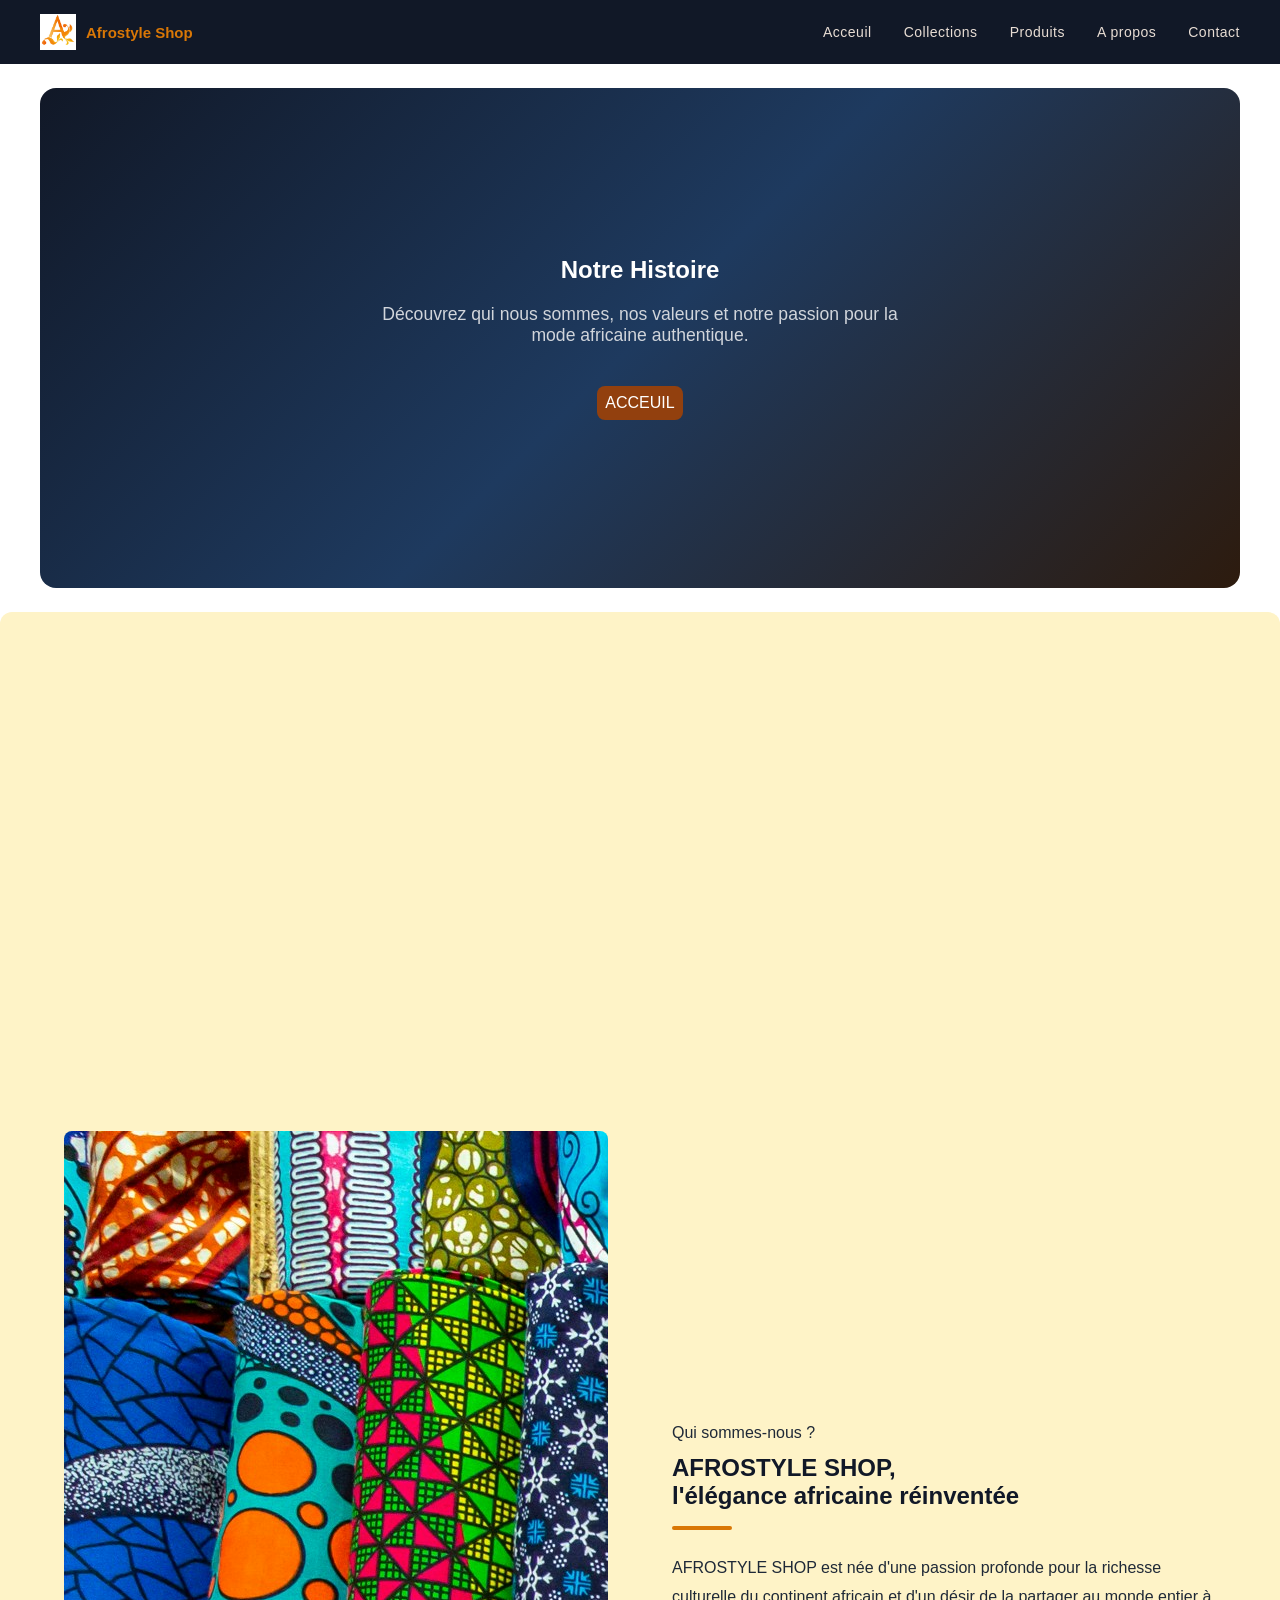
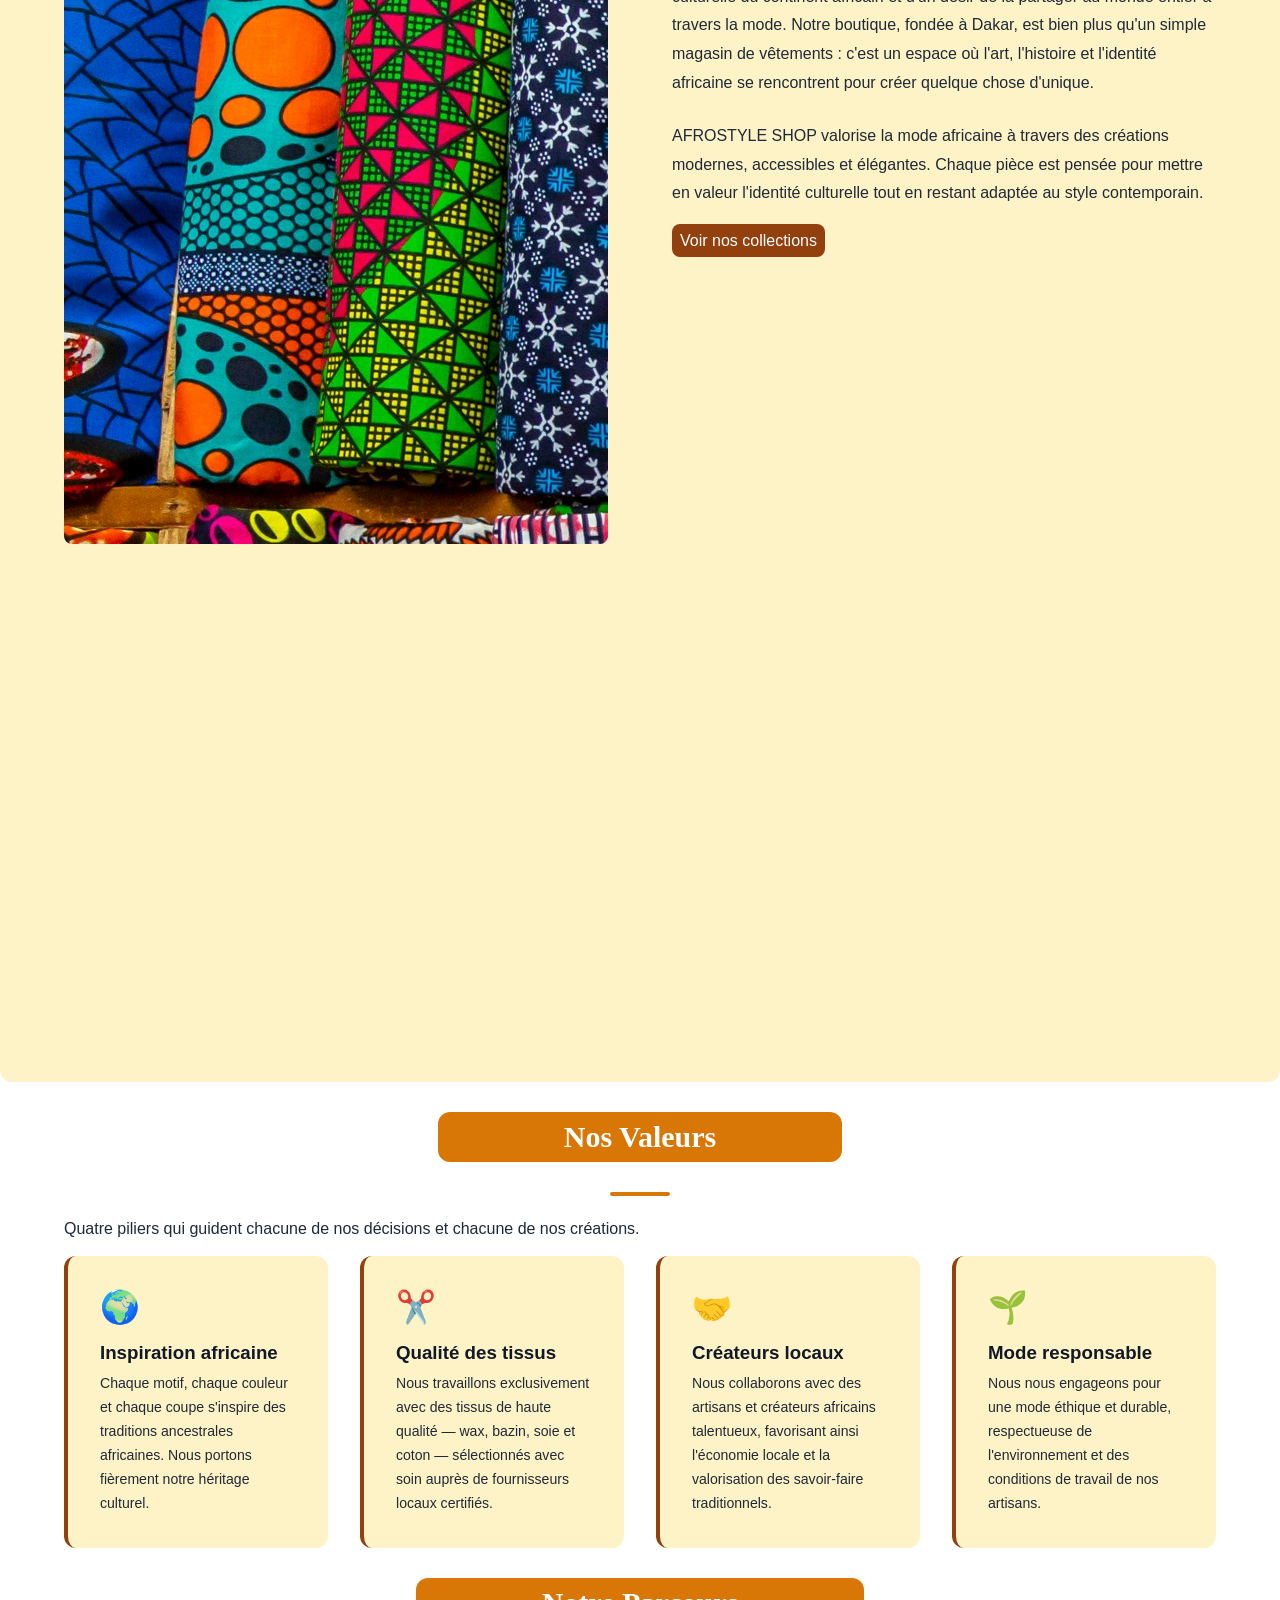
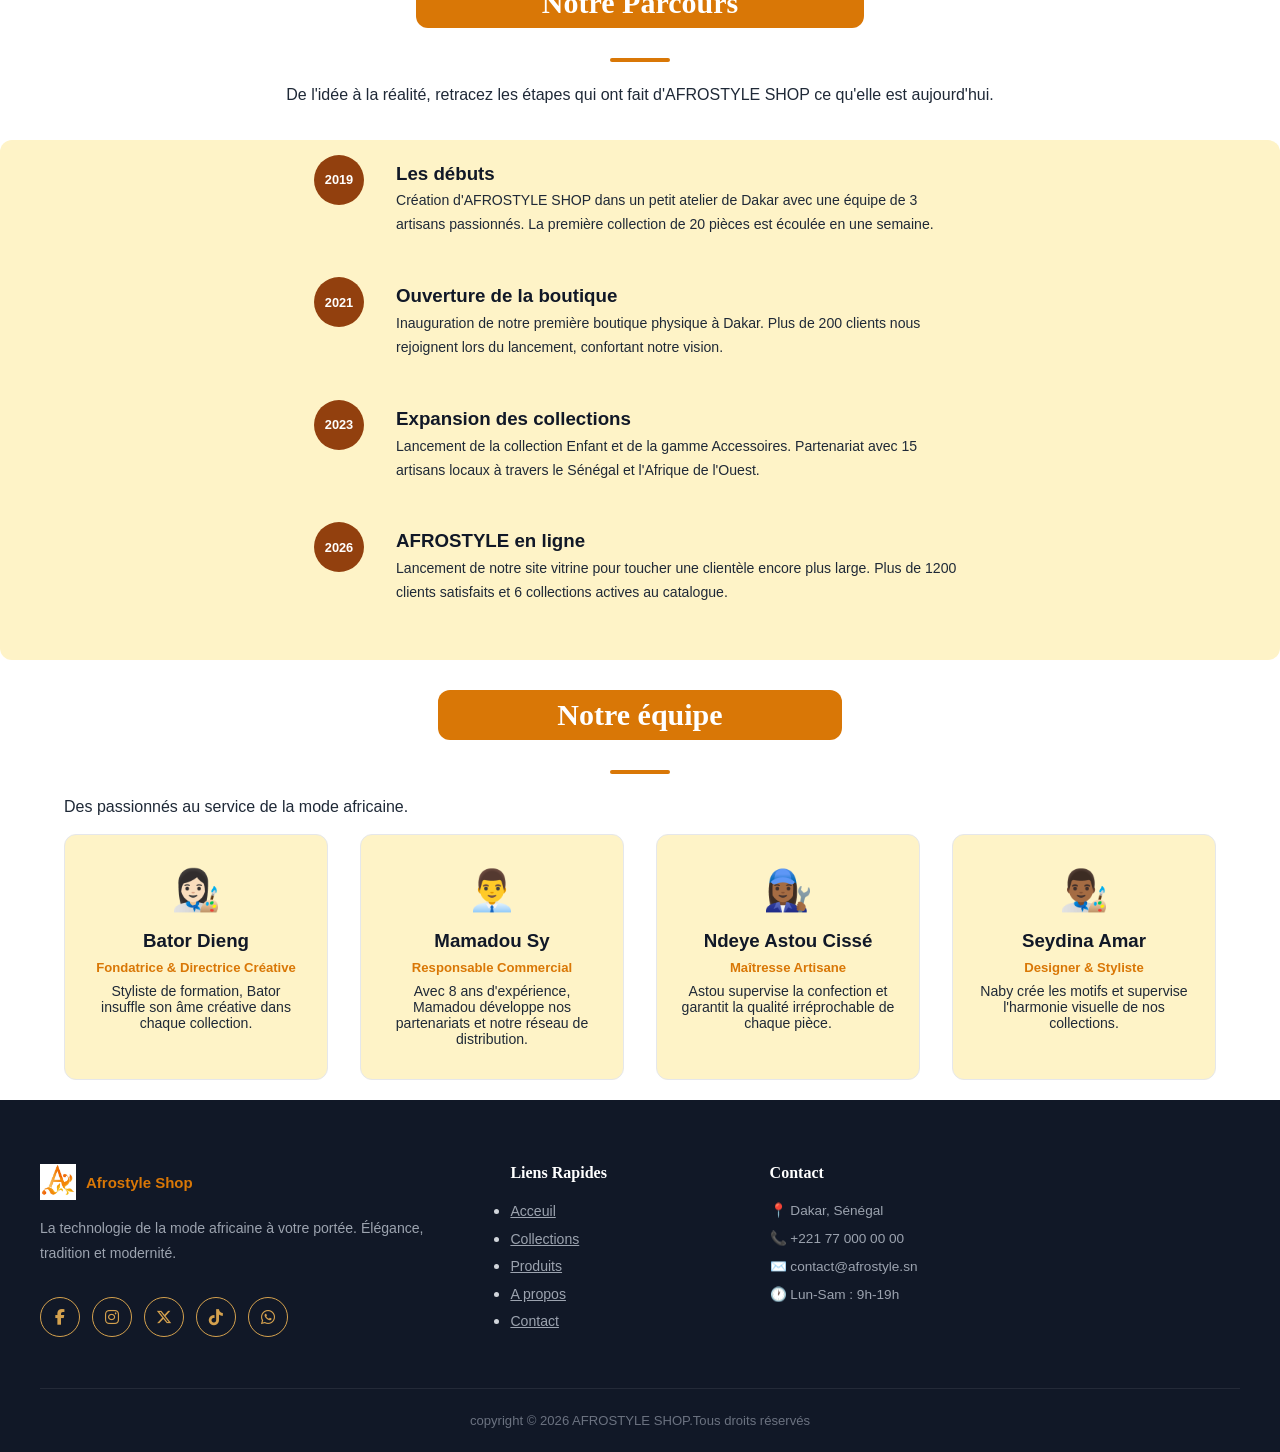
==== about.html @ d8a2c643 "first commit" ====
<!DOCTYPE html>
<html lang="en">

<head>
    <meta charset="UTF-8">
    <meta name="viewport" content="width=device-width, initial-scale=1.0">
    <title>A propos</title>
    <link rel="stylesheet" href="https://cdnjs.cloudflare.com/ajax/libs/font-awesome/6.5.0/css/all.min.css" />
    <link rel="stylesheet" href="style.css">
</head>

<body>
    <!-- navigation  -->
    <nav>
        <div class="nav-logo">
            <div class="logo-box"><img src="images/logo.png" alt=""></div>
            <div class="logo-text">
                <h2>Afrostyle Shop</h2>
            </div>
        </div>

        <ul>
            <li><a href="index.html">Acceuil</a></li>
            <li><a href="#">Collections</a></li>
            <li><a href="produits.html"> Produits</a></li>
            <li><a href="about.html">A propos</a></li>
            <li><a href="contact.html">Contact</a></li>
        </ul>
    </nav>

    <section class="page-hero">
        <h1>Notre Histoire</h1>
        <p>Découvrez qui nous sommes, nos valeurs et notre passion pour la mode africaine authentique.
        </p>
        <div class="hero-btns">
            <a href="index.html" class="btn-primary">ACCEUIL</a>
        </div>

    </section>

    <section class="section about-intro">
    <div class="container">
       
      <div class="about-intro-grid">

        <div class="about-intro-image">
          <div class="image-placeholder" style="aspect-ratio:1; font-size:7rem;"><img src="images/Cote d'IVOIRE.jpg" alt=""></div>
        </div>

        <div class="about-intro-text">
          <span class="badge">Qui sommes-nous ?</span>
          <h2 style="margin-top:0.75rem;">AFROSTYLE SHOP,<br/>l'élégance africaine réinventée</h2>
          <div class="divider" style="margin-left:0;"></div>
          <p>
            AFROSTYLE SHOP est née d'une passion profonde pour la richesse culturelle du continent africain
            et d'un désir de la partager au monde entier à travers la mode. Notre boutique, fondée à Dakar,
            est bien plus qu'un simple magasin de vêtements : c'est un espace où l'art, l'histoire et
            l'identité africaine se rencontrent pour créer quelque chose d'unique.
          </p>
          <p>
            AFROSTYLE SHOP valorise la mode africaine à travers des créations modernes, accessibles
            et élégantes. Chaque pièce est pensée pour mettre en valeur l'identité culturelle tout en
            restant adaptée au style contemporain.
          </p>
          <a href="collections.html" class=" btn-primary">Voir nos collections</a>
        </div>

      </div>
    </div>
  </section>

    <!-- Nos Valeurs -->
    <section class="section">
        <div class="container">
            <h2 class="titre">Nos Valeurs</h2>
            <div class="divider"></div>
            <p class="section-subtitle">Quatre piliers qui guident chacune de nos décisions et chacune de nos créations.
            </p><br>


            <div class="valeurs-grid">

                <div class="valeur-card">
                    <div class="valeur-icon">🌍</div>
                    <h3>Inspiration africaine</h3>
                    <p>
                        Chaque motif, chaque couleur et chaque coupe s'inspire des traditions
                        ancestrales africaines. Nous portons fièrement notre héritage culturel.
                    </p>
                </div>

                <div class="valeur-card">
                    <div class="valeur-icon">✂️</div>
                    <h3>Qualité des tissus</h3>
                    <p>
                        Nous travaillons exclusivement avec des tissus de haute qualité —
                        wax, bazin, soie et coton — sélectionnés avec soin auprès de fournisseurs locaux certifiés.
                    </p>
                </div>

                <div class="valeur-card">
                    <div class="valeur-icon">🤝</div>
                    <h3>Créateurs locaux</h3>
                    <p>
                        Nous collaborons avec des artisans et créateurs africains talentueux,
                        favorisant ainsi l'économie locale et la valorisation des savoir-faire traditionnels.
                    </p>
                </div>



                <div class="valeur-card">
                    <div class="valeur-icon">🌱</div>
                    <h3>Mode responsable</h3>
                    <p>
                        Nous nous engageons pour une mode éthique et durable,
                        respectueuse de l'environnement et des conditions de travail de nos artisans.
                    </p>
                </div>

            </div>
        </div>
        <!-- PARCOURS -->
         <h2 class="titre">Notre Parcours</h2>
                <div class="divider"></div>
                <p style="text-align: center;">De l'idée à la réalité, retracez les étapes qui ont fait d'AFROSTYLE SHOP ce
                    qu'elle est aujourd'hui.</p><br><br>
        <section class="section" style="background:#FEF3C7;border-radius: 12px;;">
            
            <div class="container">
                
                

                <div class="parcours">

                    <div class="parcours-item">
                        <div class="parcours-dot">2019</div>
                        <div class="parcours-content">
                            <h3>Les débuts</h3>
                            <p>
                                Création d'AFROSTYLE SHOP dans un petit atelier de Dakar avec une équipe de 3 artisans
                                passionnés.
                                La première collection de 20 pièces est écoulée en une semaine.
                            </p>
                        </div>
                    </div>

                    <div class="parcours-item">
                        <div class="parcours-dot">2021</div>
                        <div class="parcours-content">
                            <h3>Ouverture de la boutique</h3>
                            <p>
                                Inauguration de notre première boutique physique à Dakar. Plus de 200 clients
                                nous rejoignent lors du lancement, confortant notre vision.
                            </p>
                        </div>
                    </div>

                    <div class="parcours-item">
                        <div class="parcours-dot">2023</div>
                        <div class="parcours-content">
                            <h3>Expansion des collections</h3>
                            <p>
                                Lancement de la collection Enfant et de la gamme Accessoires.
                                Partenariat avec 15 artisans locaux à travers le Sénégal et l'Afrique de l'Ouest.
                            </p>
                        </div>
                    </div>

                    <div class="parcours-item">
                        <div class="parcours-dot">2026</div>
                        <div class="parcours-content">
                            <h3>AFROSTYLE en ligne</h3>
                            <p>
                                Lancement de notre site vitrine pour toucher une clientèle encore plus large.
                                Plus de 1200 clients satisfaits et 6 collections actives au catalogue.
                            </p>
                        </div>
                    </div>

                </div>
            </div>
        </section>
        <!-- notres equipe -->
        <section class="section">
            <div class="container">
                <h2 class="titre">Notre équipe</h2>
                <div class="divider"></div>
                <p class="section-subtitle">Des passionnés au service de la mode africaine.</p> <br>

                <div class="avantages-grid" style="background:transparent;">
                    <div class="avantage-card" style="background: #FEF3C7; border:1px solid #E5E7EB;">
                        <div class="avantage-icon">👩🏻‍🎨</div>
                        <h3 style="color: #111827;">Bator Dieng</h3>
                        <p style="color: #D97706; font-size:0.82rem; font-weight:600; margin-bottom:0.5rem;">Fondatrice
                            & Directrice Créative</p>
                        <p>Styliste de formation, Bator insuffle son âme créative dans chaque collection.</p>
                    </div>
                    <div class="avantage-card" style="background:#FEF3C7; border:1px solid #E5E7EB;">
                        <div class="avantage-icon">👨‍💼</div>
                        <h3 style="color: #111827;">Mamadou Sy</h3>
                        <p style="color: #D97706; font-size:0.82rem; font-weight:600; margin-bottom:0.5rem;">Responsable
                            Commercial</p>
                        <p>Avec 8 ans d'expérience, Mamadou développe nos partenariats et notre réseau de distribution.
                        </p>
                    </div>
                    <div class="avantage-card" style="background:#FEF3C7; border:1px solid #E5E7EB;">
                        <div class="avantage-icon">👩🏾‍🔧</div>
                        <h3 style="color:#111827;">Ndeye Astou Cissé</h3>
                        <p style="color: #D97706; font-size:0.82rem; font-weight:600; margin-bottom:0.5rem;">Maîtresse
                            Artisane</p>
                        <p>Astou supervise la confection et garantit la qualité irréprochable de chaque pièce.</p>
                    </div>
                    <div class="avantage-card" style="background:#FEF3C7; border:1px solid #E5E7EB;">
                        <div class="avantage-icon">👨🏾‍🎨 </div>
                        <h3 style="color:#111827;">Seydina Amar</h3>
                        <p style="color: #D97706; font-size:0.82rem; font-weight:600; margin-bottom:0.5rem;">Designer &
                            Styliste</p>
                        <p>
                            Naby crée les motifs et supervise l'harmonie visuelle de nos collections.</p>
                    </div>
                </div>
            </div>
        </section>


        <!-- Footer -->
        <footer>
            <div class="footer-grid">
                <!-- marque -->
                <div class="footer-brand">
                    <div class="nav-logo">
                        <div class="logo-box"><img src="images/logo.png" alt=""></div>
                        <div class="logo-text">
                            <h2>Afrostyle Shop</h2>
                        </div>
                    </div>
                    <p>La technologie de la mode africaine à votre portée. Élégance, tradition et modernité.</p>
                    <div class="social-medias">
                        <a href="https://facebook.com/tonprofil" target="_blank" class="social-icon">
                            <i class="fab fa-facebook-f"></i>
                        </a>

                        <a href="https://instagram.com/tonprofil" target="_blank" class="social-icon">
                            <i class="fab fa-instagram"></i>
                        </a>
                        <a href="https://twitter.com/tonprofil" target="_blank" class="social-icon">
                            <i class="fab fa-x-twitter"></i>
                        </a>

                        <a href="https://tiktok.com/@tonprofil" target="_blank" class="social-icon">
                            <i class="fab fa-tiktok"></i>
                        </a>

                        <a href="https://wa.me/221XXXXXXXX" target="_blank" class="social-icon">
                            <i class="fab fa-whatsapp"></i>
                        </a>
                    </div>
                </div>
                <!-- liens rapides -->
                <div class="footer-col">
                    <h4>Liens Rapides</h4>
                    <ul>
                        <li><a href="index.html">Acceuil</a></li>
                        <li><a href="collections.html">Collections</a></li>
                        <li><a href="produits.html"> Produits</a></li>
                        <li><a href="#">A propos</a></li>
                        <li><a href="contact.html">Contact</a></li>
                    </ul>
                </div>
                <!-- Contact -->
                <div class="footer-col">
                    <h4>Contact</h4>
                    <div class="footer-contact-item">📍 Dakar, Sénégal</div>
                    <div class="footer-contact-item">📞 +221 77 000 00 00</div>
                    <div class="footer-contact-item">✉️ contact@afrostyle.sn</div>
                    <div class="footer-contact-item">🕐 Lun-Sam : 9h-19h</div>
                </div>

            </div>
            <div class="footer-bottom">
                <p>copyright &copy; 2026 AFROSTYLE SHOP.Tous droits réservés</p>
            </div>
        </footer>
</body>

</html>
---- style.css ----
* {
  margin: 0;
  padding: 0;
  box-sizing: border-box;
}

body {
  font-family: Poppins, Arial, sans-serif;
  background: #ffff;
  color: #1F2937;
}

/* nav */
nav {
  background: #111827;
  display: flex;
  align-items: center;
  justify-content: space-between;
  padding: 14px 40px;
  position: sticky;
  top: 0;
  z-index: 100;
}

.nav-logo {
  display: flex;
  align-items: center;
  gap: 10px;

}

.logo-box {
  width: 36px;
  height: 36px;

  border-radius: 8px;
  display: flex;
  align-items: center;
  justify-content: center;
  color: white;

}

.logo-box img {
  object-fit: cover;
  width: 36px;
  height: 36px;
}

.logo-text h2 {
  font-size: 15px;
  font-weight: 700px;
  color: #D97706;
}



nav ul {
  list-style: none;
  display: flex;
  gap: 32px;
}

nav ul li a {
  color: #e8ddd4;
  text-decoration: none;
  font-size: 14px;
  letter-spacing: 0.5px;
  transition: color 0.2s;
}

nav ul li a:hover {
  color: #D97706;
  text-decoration: underline;
  cursor: pointer;
}

/* hero */


.hero {
  margin: 24px 40px;
  border-radius: 16px;
  overflow: hidden;
  position: relative;
  height: 420px;
  background: linear-gradient(rgba(30, 10, 0, 0.55), rgba(30, 10, 0, 0.55)),
    url(images/Cote\ d\'IVOIRE.jpg) center/cover;
  display: flex;
  flex-direction: column;
  align-items: center;
  justify-content: center;
  text-align: center;
  color: white;
}




.hero-btns {
  display: flex;
  gap: 10px;
  justify-content: center;
  flex-wrap: wrap;
}

.btn-primary {

  background: #92400E;
  border-radius: 8px;
  padding: 8px;
  text-decoration: none;
  color: #FFF;

}

.btn-primary:hover {
  background: #fff;
  color: #92400E;

}

.btn-secondary {
  border-color: #92400E;
  background: #ffff;
  border-radius: 8px;
  padding: 8px;
  text-decoration: none;
  color: #92400E;


}

.btn-secondary:hover {
  background: #92400E;
  color: #ffff
}


.titre {
  font-family: Playfair Display, Georgia, serif;
  font-size: 30px;
  text-align: center;
  margin-bottom: 40px;
  color: #fff;
  border: solid 1px color #D97706;
  background: #D97706;
  width: 35%;
  margin: 0 auto;
  border-radius: 12px;
  margin-bottom: 30px;
  margin-top: 30px;
  padding: 8px 20px;
}

.divider {
  width: 60px;
  height: 4px;
  background: #D97706;
  border-radius: 4px;
  margin: 0.75rem auto 1.5rem;
}

/* presentation */

.presentation {
  padding: 12px 20px;

}

.about-intro {
  background: #FEF3C7;
  border-radius: 12px;
  margin: 0 auto;
  padding: 12px 24px;

}

.about-intro-text h2 {
  color: #111827;
  margin-bottom: 1rem;
}

.about-intro-text p {
  margin-bottom: 1.5rem;
  line-height: 1.8;
}

.about-stats {
  display: flex;
  gap: 20px;
  margin: 20px 0;
  justify-content: center;
}

.about-intro-grid {
  display: grid;
  grid-template-columns: 1fr 1fr;
  gap: 4rem;
  align-items: center;
}

.about-intro-image {
  width: 100%;
  height: 50%;
  border-radius: 8px;
  overflow: hidden;

}

.image-placeholder {
  width: 200%;
  height: 50%;

}

.stat h3 {
  font-size: 2rem;
  color: #92400E;
}

.stat p {
  font-size: 0.85rem;
  color: #6B7280;
  margin-bottom: 20px;
}

/* produits-populaires */
.produit {
  display: grid;
  grid-template-columns: repeat(4, 1fr);
  gap: 16px;
  padding: 24px;
}

.bloc {
  background-color: white;
  border: 1px solid #e0e0e0;
  border-radius: 10px;
  padding: 12px;
  overflow: hidden;
}

.bloc img {
  width: 100%;
  height: 500px;
  object-fit: cover;
  border: radius 6px;


}

.bloc h3 {
  font-size: 15px;
  margin: 10px 0 4px;
  background-color: #FEF3C7;
  padding: 12px 20px;
  border-radius:8px ;
}

.bloc p {
  padding: 0 16px;
  flex-grow: 1;
}

.container {
  max-width: 1200px;
  margin: 0 auto;
  padding: 0 1.5rem;
  margin-bottom: 20px;
}

.avantages {
  background: #111827;
  color: #fff;
}

.avantages .section-subtitle {
  color: #D1D5DB;
}

.avantages-grid {
  display: grid;
  grid-template-columns: repeat(auto-fill, minmax(220px, 1fr));
  gap: 2rem;

}

.avantage-card {
  text-align: center;
  padding: 2rem 1.5rem;
  border-radius: 12px;
  background: rgba(255, 255, 255, 0.05);
  border: 1px solid rgba(255, 255, 255, 0.08);
  transition: 0.3s ease;
}

.avantage-card:hover {
  background: rgba(146, 64, 14, 0.2);
  border-color: #92400E;
}

.avantage-icon {
  font-size: 2.5rem;
  margin-bottom: 1rem;
}

.avantage-card h3 {
  color:#92400E;
  margin-bottom: 0.5rem;
}

.avantage-card p {
  color:  #1F2937;
  font-size: 0.88rem;
}

/* FOOTER */
footer {
  background: #111827;
  color: #D1D5DB;
  padding: 4rem 1.5rem 1.5rem;
}

.footer-grid {
  display: grid;
  grid-template-columns: 2fr 1fr 1fr 1fr;
  gap: 3rem;
  max-width: 1200px;
  margin: 0 auto 3rem;
}

.footer-brand p {
  font-size: 0.88rem;
  line-height: 1.8;
  color: #9CA3AF;
  margin: 1rem 0;
}

.footer-col h4 {
  font-family: 'Playfair Display', serif;
  color: #fff;
  font-size: 1rem;
  margin-bottom: 1.25rem;
}

.footer-col ul li {
  margin-bottom: 0.6rem;
}

.footer-col ul li a {
  color: #9CA3AF;
  font-size: 0.88rem;
  transition: 0.3s ease;
}

.footer-col ul li a:hover {
  color: #D97706;
}

.footer-contact-item {
  display: flex;
  gap: 0.6rem;
  align-items: flex-start;
  margin-bottom: 0.75rem;
  font-size: 0.85rem;
  color: #9CA3AF;
}

.footer-bottom {
  border-top: 1px solid rgba(255, 255, 255, 0.08);
  padding-top: 1.5rem;
  text-align: center;
  font-size: 0.82rem;
  color: #6B7280;
  max-width: 1200px;
  margin: 0 auto;
}

/* SOCIAL MEDIAS */
/* CONTENEUR */
.social-medias {
  display: flex;
  gap: 12px;
  margin-top: 30px;
}

/* CHAQUE ICÔNE */
.social-icon {
  width: 40px;
  height: 40px;
  border-radius: 50%;

  background-color: transparent;
  border: 1px solid #d4a14e;
  color: #d4a14e;
  display: flex;
  align-items: center;
  justify-content: center;
  font-size: 1rem;
  text-decoration: none;
  transition: all 0.3s ease;
}

.social-icon:hover {
  background-color: #d4a14e;
  color: #1c1009;
  transform: translateY(-3px);

}


.social-icon.facebook:hover {
  background-color: #1877F2;
  border-color: #1877F2;
  color: white;
}

.social-icon.instagram:hover {
  background-color: #E1306C;
  border-color: #E1306C;
  color: white;
}

.social-icon.tiktok:hover {
  background-color: #000000;
  border-color: #000000;
  color: white;
}

.social-icon.whatsapp:hover {
  background-color: #25D366;
  border-color: #25D366;
  color: white;
}

/* page collections */

.page-hero {
  margin: 24px 40px;
  border-radius: 16px;
  overflow: hidden;
  position: relative;
  height: 500px;
  background: linear-gradient(135deg, #111827 0%, #1E3A5F 50%, #2D1B0E 100%);
  display: flex;
  flex-direction: column;
  align-items: center;
  justify-content: center;
  text-align: center;
  color: white;
}

.page-hero h1 {
  color: #fff;
  margin-bottom: 1.25rem;
}


.page-hero p {
  color: #D1D5DB;
  font-size: 1.1rem;
  margin-bottom: 2.5rem;
  max-width: 560px;
  margin-left: auto;
  margin-right: auto;
}

.btn-third {
  display: inline-block;
  margin: 16px auto;
  padding: 10px 24px;
  border-color: #065F46;
  background:#065F46;
  border-radius: 8px;
  text-align: center;
  text-decoration: none;
  float: right;
  color: #FFF;
}

.btn-third:hover {
  background: transparent;
  color: #065F46;
}

.price {
  font-size: 1.15rem;
  font-weight: 700;
  color: #D97706;
  font-family: 'Playfair Display', serif;
}

.prix-btn {
  display: flex;
  align-items: center;
  justify-content: space-between;
  margin-top: auto;
}

.valeurs-grid {
  display: grid;
  grid-template-columns: repeat(auto-fill, minmax(240px, 1fr));
  gap: 2rem;
}

.valeur-card {
  background: #FEF3C7;
  border-radius: 12px;
  padding: 2rem;
  border-left: 4px solid #92400E;
  transition: 0.3s ease;
}

.valeur-card:hover {
  border-left-color: #D97706;
  /* transform: translateX(4px); */
}

.valeur-icon {
  font-size: 2rem;
  margin-bottom: 1rem;
}

.valeur-card h3 {
  color: #111827;
  margin-bottom: 0.5rem;
}

.valeur-card p {
  font-size: 0.88rem;
  line-height: 1.7;
}

.parcours {
  max-width: 700px;
  margin: 0 auto;
  position: relative;
  padding: 15px 24px;


}


.parcours-item {
  display: flex;
  gap: 2rem;
  margin-bottom: 2.5rem;
  position: relative;
}

.parcours-dot {
  width: 50px;
  height: 50px;
  border-radius: 50%;
  background: #92400E;
  color: #fff;
  display: flex;
  align-items: center;
  justify-content: center;
  font-weight: 700;
  font-size: 0.8rem;
  flex-shrink: 0;
  position: relative;
  z-index: 1;
}

.parcours-content {
  padding-top: 0.5rem;
}

.parcours-content h3 {
  color: #111827;
  margin-bottom: 0.3rem;
}

.parcours-content p {
  font-size: 0.88rem;
  line-height: 1.7;
}

/* formulaire */
form {
  background: #FEF3C7;
  padding: 10px 24px;
  border-radius: 8px;

}

.form-row {
  display: grid;
  grid-template-columns: 1fr 1fr;
  gap: 10px;
}

.form-card {
  background: #FFFFFF;
  border-radius: 12px;
  padding: 2.5rem;
  box-shadow: 0 4px 24px rgba(0, 0, 0, 0.10);
}

.form-card h3 {
  color: #111827;
  margin-bottom: 1.75rem;
  padding-bottom: 1rem;
  border-bottom: 2px solid #FEF3C7;
}

.form-group {
  margin-bottom: 1.25rem;
}

.form-group label {
  display: block;
  font-size: 0.88rem;
  font-weight: 600;
  color: #111827;
  margin-bottom: 0.4rem;
}


.form-group input,
.form-group select,
.form-group textarea {
  width: 100%;
  padding: 0.75rem 1rem;
  border: 1.5px solid #E5E7EB;
  border-radius: 8px;
  font-family: 'Poppins', sans-serif;
  font-size: 0.9rem;
  color: #1F2937;
  background: #FAFAFA;
  transition: 0.3s ease;
  outline: none;
}

.form-group input:focus,
.form-group select:focus,
.form-group textarea:focus {
  border-color: #92400E;
  background: #fff;
  box-shadow: 0 0 0 3px rgba(146, 64, 14, 0.1);
}

.form-group textarea {
  resize: vertical;
  min-height: 110px;
}
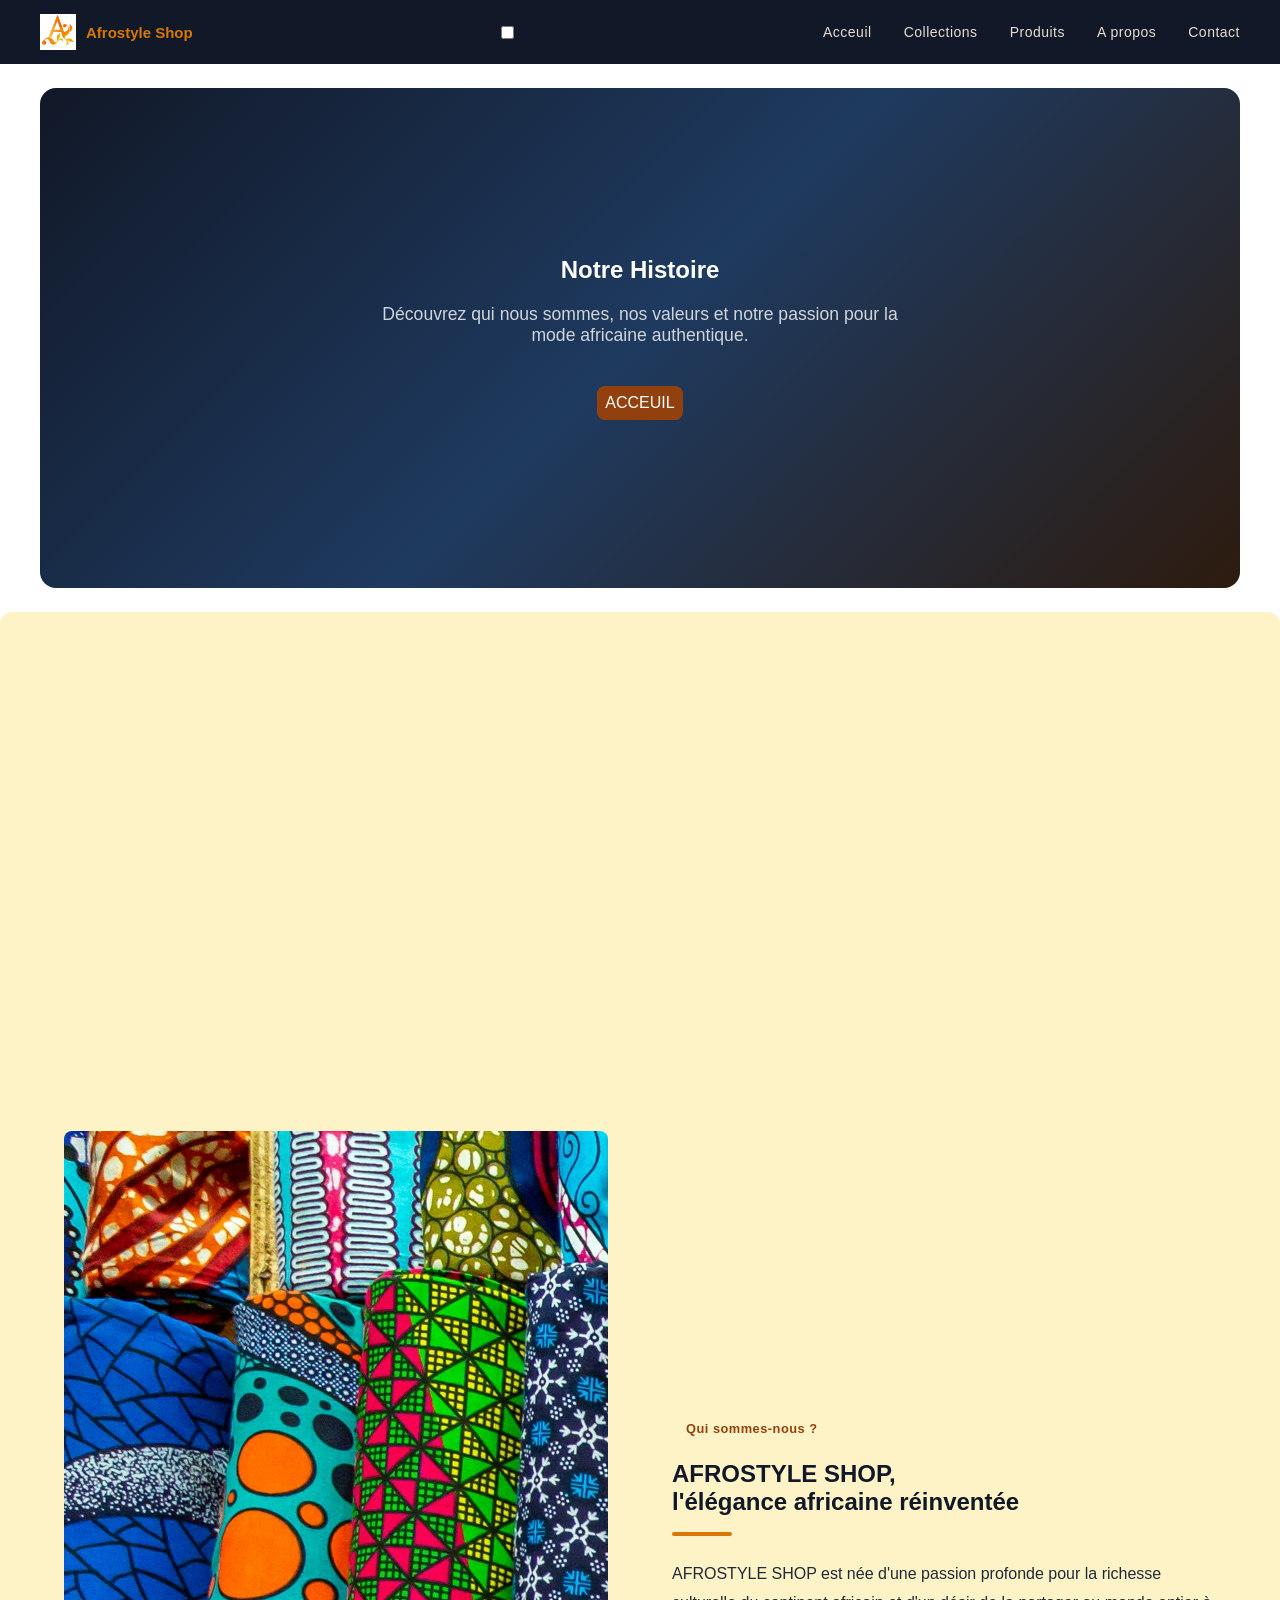
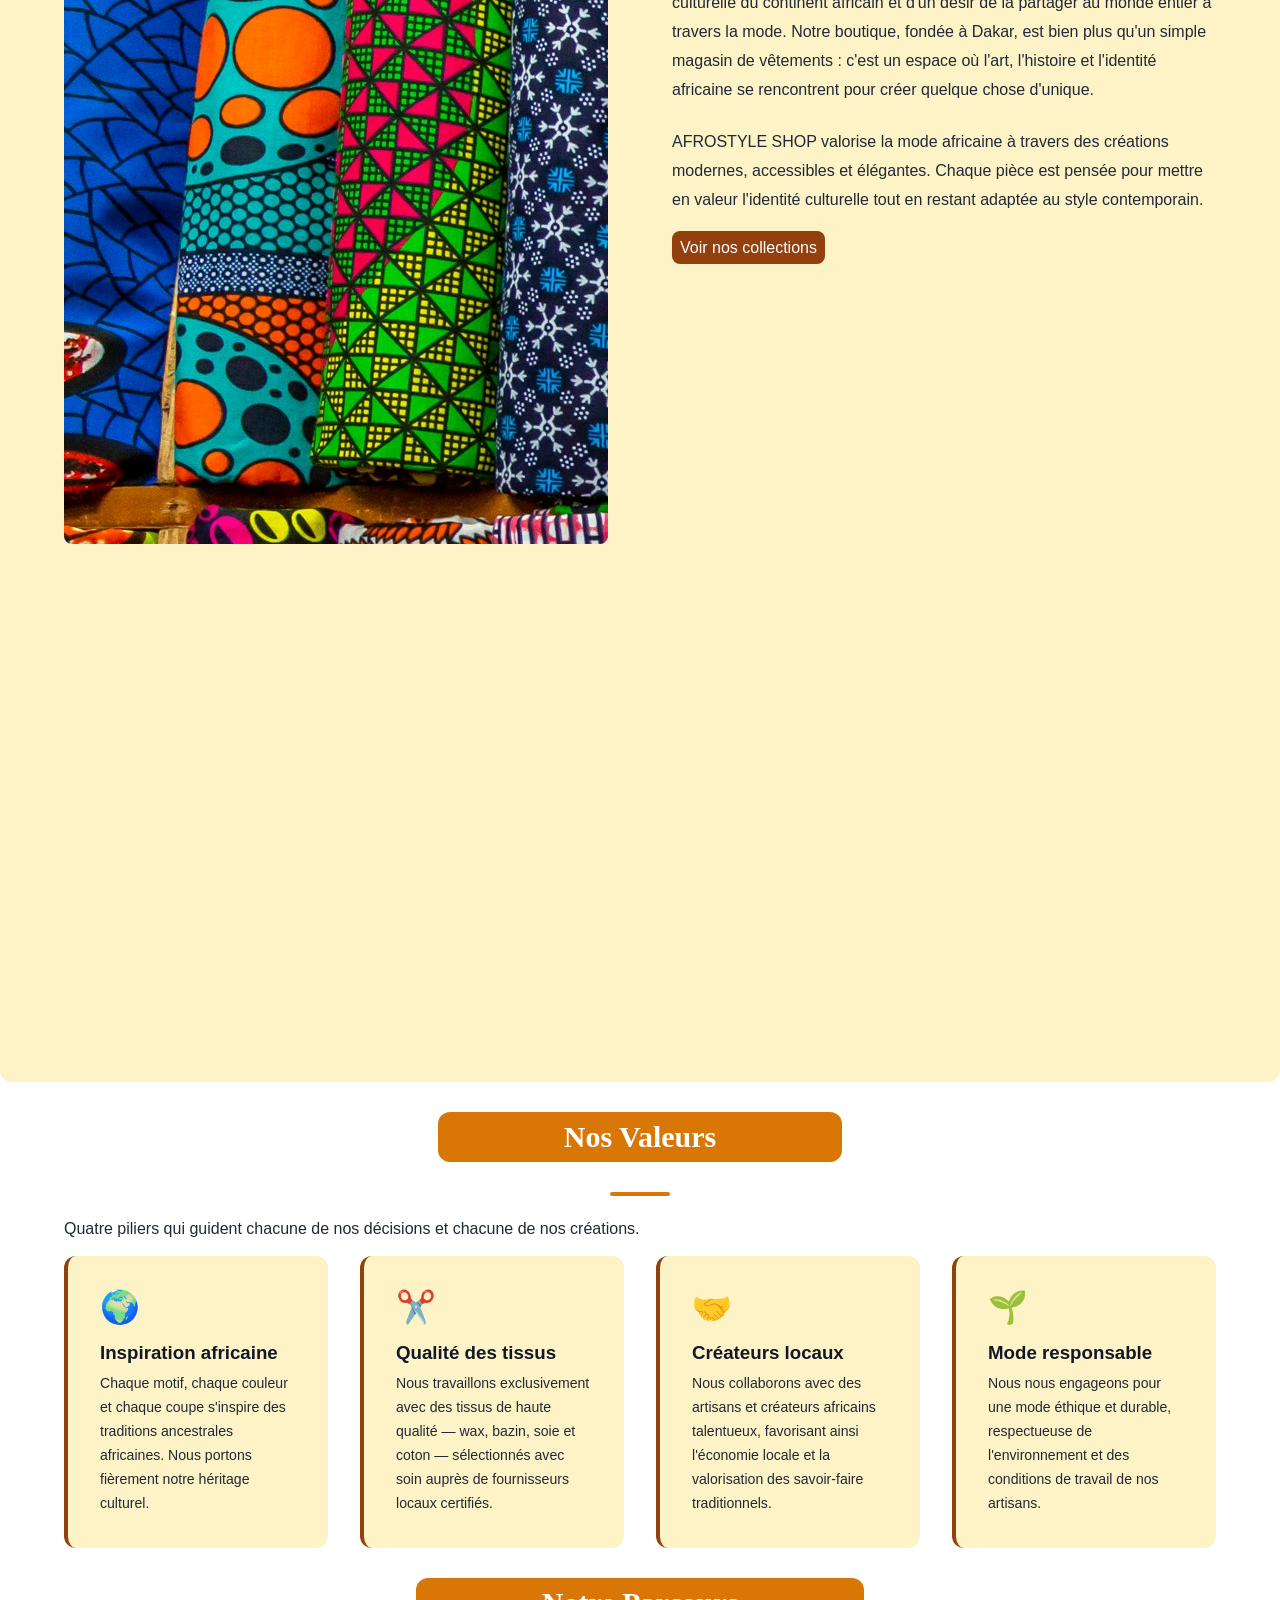
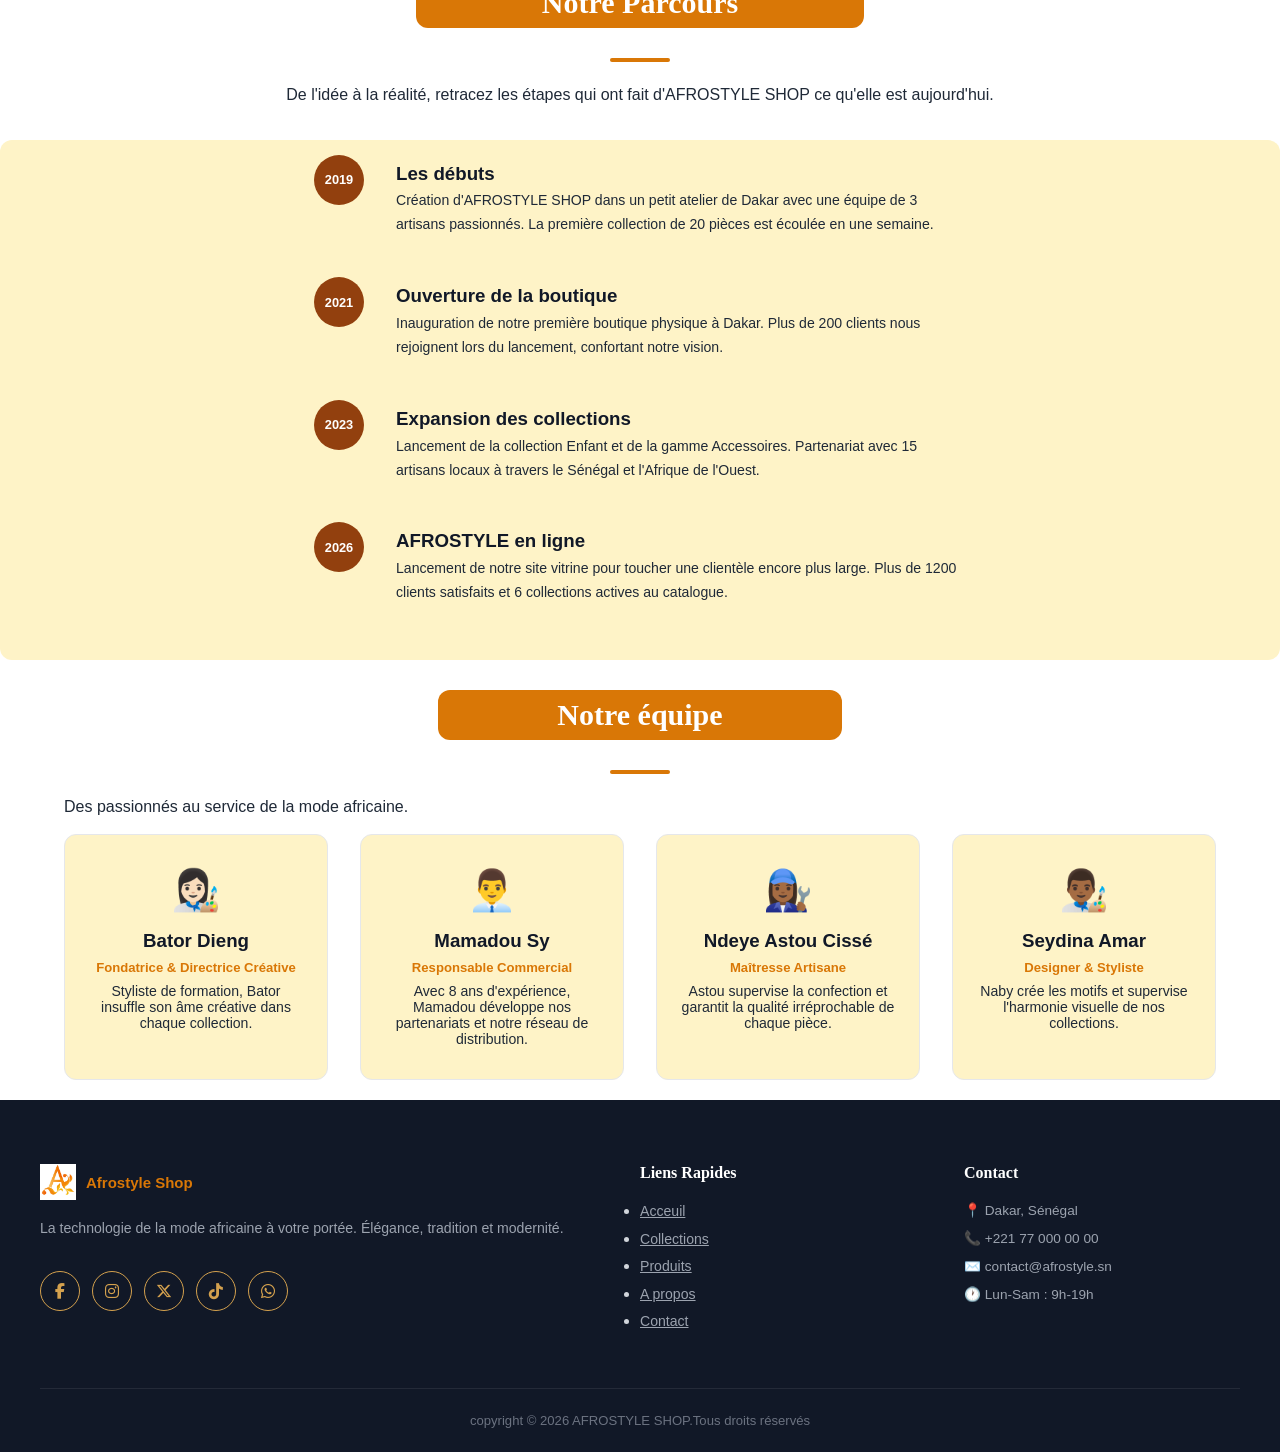
==== commit 122df19c: "j'ai fait des modifications et j'ai appliqué la responsive" ====
--- a/about.html
+++ b/about.html
@@ -18,6 +18,12 @@
                 <h2>Afrostyle Shop</h2>
             </div>
         </div>
+        <input type="checkbox" id="hamburger-toggle">
+    <label for="hamburger-toggle" class="hamburger">
+        <span></span>
+        <span></span>
+        <span></span>
+    </label>
 
         <ul>
             <li><a href="index.html">Acceuil</a></li>
@@ -39,35 +45,36 @@
     </section>
 
     <section class="section about-intro">
-    <div class="container">
-       
-      <div class="about-intro-grid">
-
-        <div class="about-intro-image">
-          <div class="image-placeholder" style="aspect-ratio:1; font-size:7rem;"><img src="images/Cote d'IVOIRE.jpg" alt=""></div>
-        </div>
-
-        <div class="about-intro-text">
-          <span class="badge">Qui sommes-nous ?</span>
-          <h2 style="margin-top:0.75rem;">AFROSTYLE SHOP,<br/>l'élégance africaine réinventée</h2>
-          <div class="divider" style="margin-left:0;"></div>
-          <p>
-            AFROSTYLE SHOP est née d'une passion profonde pour la richesse culturelle du continent africain
-            et d'un désir de la partager au monde entier à travers la mode. Notre boutique, fondée à Dakar,
-            est bien plus qu'un simple magasin de vêtements : c'est un espace où l'art, l'histoire et
-            l'identité africaine se rencontrent pour créer quelque chose d'unique.
-          </p>
-          <p>
-            AFROSTYLE SHOP valorise la mode africaine à travers des créations modernes, accessibles
-            et élégantes. Chaque pièce est pensée pour mettre en valeur l'identité culturelle tout en
-            restant adaptée au style contemporain.
-          </p>
-          <a href="collections.html" class=" btn-primary">Voir nos collections</a>
-        </div>
-
-      </div>
-    </div>
-  </section>
+        <div class="container">
+
+            <div class="about-intro-grid">
+
+                <div class="about-intro-image">
+                    <div class="image-placeholder" style="aspect-ratio:1; font-size:7rem;"><img
+                            src="images/Cote d'IVOIRE.jpg" alt=""></div>
+                </div>
+
+                <div class="about-intro-text">
+                    <span class="badge">Qui sommes-nous ?</span>
+                    <h2 style="margin-top:0.75rem;">AFROSTYLE SHOP,<br />l'élégance africaine réinventée</h2>
+                    <div class="divider" style="margin-left:0;"></div>
+                    <p>
+                        AFROSTYLE SHOP est née d'une passion profonde pour la richesse culturelle du continent africain
+                        et d'un désir de la partager au monde entier à travers la mode. Notre boutique, fondée à Dakar,
+                        est bien plus qu'un simple magasin de vêtements : c'est un espace où l'art, l'histoire et
+                        l'identité africaine se rencontrent pour créer quelque chose d'unique.
+                    </p>
+                    <p>
+                        AFROSTYLE SHOP valorise la mode africaine à travers des créations modernes, accessibles
+                        et élégantes. Chaque pièce est pensée pour mettre en valeur l'identité culturelle tout en
+                        restant adaptée au style contemporain.
+                    </p>
+                    <a href="collections.html" class=" btn-primary">Voir nos collections</a>
+                </div>
+
+            </div>
+        </div>
+    </section>
 
     <!-- Nos Valeurs -->
     <section class="section">
@@ -121,15 +128,15 @@
             </div>
         </div>
         <!-- PARCOURS -->
-         <h2 class="titre">Notre Parcours</h2>
-                <div class="divider"></div>
-                <p style="text-align: center;">De l'idée à la réalité, retracez les étapes qui ont fait d'AFROSTYLE SHOP ce
-                    qu'elle est aujourd'hui.</p><br><br>
+        <h2 class="titre">Notre Parcours</h2>
+        <div class="divider"></div>
+        <p style="text-align: center;">De l'idée à la réalité, retracez les étapes qui ont fait d'AFROSTYLE SHOP ce
+            qu'elle est aujourd'hui.</p><br><br>
         <section class="section" style="background:#FEF3C7;border-radius: 12px;;">
-            
+
             <div class="container">
-                
-                
+
+
 
                 <div class="parcours">
 
@@ -222,66 +229,68 @@
                 </div>
             </div>
         </section>
-
-
-        <!-- Footer -->
-        <footer>
-            <div class="footer-grid">
-                <!-- marque -->
-                <div class="footer-brand">
-                    <div class="nav-logo">
-                        <div class="logo-box"><img src="images/logo.png" alt=""></div>
-                        <div class="logo-text">
-                            <h2>Afrostyle Shop</h2>
-                        </div>
-                    </div>
-                    <p>La technologie de la mode africaine à votre portée. Élégance, tradition et modernité.</p>
-                    <div class="social-medias">
-                        <a href="https://facebook.com/tonprofil" target="_blank" class="social-icon">
-                            <i class="fab fa-facebook-f"></i>
-                        </a>
-
-                        <a href="https://instagram.com/tonprofil" target="_blank" class="social-icon">
-                            <i class="fab fa-instagram"></i>
-                        </a>
-                        <a href="https://twitter.com/tonprofil" target="_blank" class="social-icon">
-                            <i class="fab fa-x-twitter"></i>
-                        </a>
-
-                        <a href="https://tiktok.com/@tonprofil" target="_blank" class="social-icon">
-                            <i class="fab fa-tiktok"></i>
-                        </a>
-
-                        <a href="https://wa.me/221XXXXXXXX" target="_blank" class="social-icon">
-                            <i class="fab fa-whatsapp"></i>
-                        </a>
-                    </div>
-                </div>
-                <!-- liens rapides -->
-                <div class="footer-col">
-                    <h4>Liens Rapides</h4>
-                    <ul>
-                        <li><a href="index.html">Acceuil</a></li>
-                        <li><a href="collections.html">Collections</a></li>
-                        <li><a href="produits.html"> Produits</a></li>
-                        <li><a href="#">A propos</a></li>
-                        <li><a href="contact.html">Contact</a></li>
-                    </ul>
-                </div>
-                <!-- Contact -->
-                <div class="footer-col">
-                    <h4>Contact</h4>
-                    <div class="footer-contact-item">📍 Dakar, Sénégal</div>
-                    <div class="footer-contact-item">📞 +221 77 000 00 00</div>
-                    <div class="footer-contact-item">✉️ contact@afrostyle.sn</div>
-                    <div class="footer-contact-item">🕐 Lun-Sam : 9h-19h</div>
-                </div>
-
-            </div>
-            <div class="footer-bottom">
-                <p>copyright &copy; 2026 AFROSTYLE SHOP.Tous droits réservés</p>
-            </div>
-        </footer>
+    </section>
+
+
+
+    <!-- Footer -->
+    <footer>
+        <div class="footer-grid">
+            <!-- marque -->
+            <div class="footer-brand">
+                <div class="nav-logo">
+                    <div class="logo-box"><img src="images/logo.png" alt=""></div>
+                    <div class="logo-text">
+                        <h2>Afrostyle Shop</h2>
+                    </div>
+                </div>
+                <p>La technologie de la mode africaine à votre portée. Élégance, tradition et modernité.</p>
+                <div class="social-medias">
+                    <a href="https://facebook.com/tonprofil" target="_blank" class="social-icon">
+                        <i class="fab fa-facebook-f"></i>
+                    </a>
+
+                    <a href="https://instagram.com/tonprofil" target="_blank" class="social-icon">
+                        <i class="fab fa-instagram"></i>
+                    </a>
+                    <a href="https://twitter.com/tonprofil" target="_blank" class="social-icon">
+                        <i class="fab fa-x-twitter"></i>
+                    </a>
+
+                    <a href="https://tiktok.com/@tonprofil" target="_blank" class="social-icon">
+                        <i class="fab fa-tiktok"></i>
+                    </a>
+
+                    <a href="https://wa.me/221XXXXXXXX" target="_blank" class="social-icon">
+                        <i class="fab fa-whatsapp"></i>
+                    </a>
+                </div>
+            </div>
+            <!-- liens rapides -->
+            <div class="footer-col">
+                <h4>Liens Rapides</h4>
+                <ul>
+                    <li><a href="index.html">Acceuil</a></li>
+                    <li><a href="collections.html">Collections</a></li>
+                    <li><a href="produits.html"> Produits</a></li>
+                    <li><a href="#">A propos</a></li>
+                    <li><a href="contact.html">Contact</a></li>
+                </ul>
+            </div>
+            <!-- Contact -->
+            <div class="footer-col">
+                <h4>Contact</h4>
+                <div class="footer-contact-item">📍 Dakar, Sénégal</div>
+                <div class="footer-contact-item">📞 +221 77 000 00 00</div>
+                <div class="footer-contact-item">✉️ contact@afrostyle.sn</div>
+                <div class="footer-contact-item">🕐 Lun-Sam : 9h-19h</div>
+            </div>
+
+        </div>
+        <div class="footer-bottom">
+            <p>copyright &copy; 2026 AFROSTYLE SHOP.Tous droits réservés</p>
+        </div>
+    </footer>
 </body>
 
 </html>
--- a/style.css
+++ b/style.css
@@ -8,6 +8,7 @@
   font-family: Poppins, Arial, sans-serif;
   background: #ffff;
   color: #1F2937;
+  overflow-x: hidden;
 }
 
 /* nav */
@@ -73,6 +74,25 @@
   color: #D97706;
   text-decoration: underline;
   cursor: pointer;
+}
+
+.hamburger {
+  display: none;
+  flex-direction: column;
+  gap: 5px;
+  background: transparent;
+  border: none;
+  cursor: pointer;
+  padding: 4px;
+}
+
+.hamburger span {
+  display: block;
+  width: 25px;
+  height: 3px;
+  background: #D97706;
+  border-radius: 3px;
+  transition: all 0.3s ease;
 }
 
 /* hero */
@@ -138,7 +158,7 @@
 
 
 .titre {
-  font-family: Playfair Display, Georgia, serif;
+  font-family: 'Playfair Display', Georgia, serif;
   font-size: 30px;
   text-align: center;
   margin-bottom: 40px;
@@ -146,10 +166,9 @@
   border: solid 1px color #D97706;
   background: #D97706;
   width: 35%;
-  margin: 0 auto;
+  margin: 30px auto;
   border-radius: 12px;
-  margin-bottom: 30px;
-  margin-top: 30px;
+
   padding: 8px 20px;
 }
 
@@ -226,6 +245,7 @@
 }
 
 /* produits-populaires */
+
 .produit {
   display: grid;
   grid-template-columns: repeat(4, 1fr);
@@ -243,9 +263,9 @@
 
 .bloc img {
   width: 100%;
-  height: 500px;
+  height: 220px;
   object-fit: cover;
-  border: radius 6px;
+  border-radius: 6px;
 
 
 }
@@ -255,12 +275,26 @@
   margin: 10px 0 4px;
   background-color: #FEF3C7;
   padding: 12px 20px;
-  border-radius:8px ;
+  border-radius: 8px;
 }
 
 .bloc p {
   padding: 0 16px;
   flex-grow: 1;
+  padding: 8px 4px;
+  color: #555;
+}
+
+.categorie {
+  display: inline-block;
+  background: #FEF3C7;
+  color: #92400E;
+  font-size: 0.75rem;
+  font-weight: 600;
+  padding: 3px 10px;
+  border-radius: 20px;
+  margin: 8px 0 4px;
+  border: 1px solid #D97706;
 }
 
 .container {
@@ -306,12 +340,12 @@
 }
 
 .avantage-card h3 {
-  color:#92400E;
+  color: #92400E;
   margin-bottom: 0.5rem;
 }
 
 .avantage-card p {
-  color:  #1F2937;
+  color: #1F2937;
   font-size: 0.88rem;
 }
 
@@ -324,7 +358,7 @@
 
 .footer-grid {
   display: grid;
-  grid-template-columns: 2fr 1fr 1fr 1fr;
+  grid-template-columns: 2fr 1fr 1fr;
   gap: 3rem;
   max-width: 1200px;
   margin: 0 auto 3rem;
@@ -467,15 +501,15 @@
 }
 
 .btn-third {
-  display: inline-block;
-  margin: 16px auto;
+  width: fit-content;
+  display: block;
+  margin: 12px auto 0;
   padding: 10px 24px;
   border-color: #065F46;
-  background:#065F46;
+  background: #065F46;
   border-radius: 8px;
   text-align: center;
   text-decoration: none;
-  float: right;
   color: #FFF;
 }
 
@@ -496,6 +530,18 @@
   align-items: center;
   justify-content: space-between;
   margin-top: auto;
+}
+
+.badge {
+  display: inline-block;
+  background: #FEF3C7;
+  color: #92400E;
+  font-size: 0.8rem;
+  font-weight: 600;
+  padding: 4px 14px;
+  border-radius: 20px;
+  letter-spacing: 0.5px;
+  margin-bottom: 8px;
 }
 
 .valeurs-grid {
@@ -514,7 +560,7 @@
 
 .valeur-card:hover {
   border-left-color: #D97706;
-  /* transform: translateX(4px); */
+
 }
 
 .valeur-icon {
@@ -594,7 +640,8 @@
 }
 
 .form-card {
-  background: #FFFFFF;
+  max-width: 900px;
+  margin: 40px auto;
   border-radius: 12px;
   padding: 2.5rem;
   box-shadow: 0 4px 24px rgba(0, 0, 0, 0.10);
@@ -646,4 +693,284 @@
 .form-group textarea {
   resize: vertical;
   min-height: 110px;
+}
+
+.form-card button[type="submit"] {
+  width: auto;
+  min-width: 200px;
+  cursor: pointer;
+  border: none;
+  font-family: 'Poppins', sans-serif;
+}
+
+/* RESPONSIVE */
+
+/* TABLETTE */
+@media(max-width:1024px) {
+  nav {
+    padding: 14px 20px;
+  }
+
+  nav ul {
+    gap: 16px;
+  }
+
+  .produit {
+    grid-template-columns: repeat(2, 1fr);
+  }
+
+  .bloc img {
+    height: 400px;
+    width: 100%;
+    object-fit: cover;
+  }
+
+  .valeurs-grid {
+    grid-template-columns: repeat(2, 1fr);
+  }
+
+  .footer-grid {
+    grid-template-columns: 1fr 1fr 1fr;
+    gap: 1.5rem;
+  }
+
+  .titre {
+    width: 50%;
+  }
+
+  .hero {
+    margin: 16px 20px;
+    height: 360px;
+  }
+
+  .form-card {
+    margin: 30px 24px;
+    padding: 2rem;
+  }
+
+  .form-row {
+    grid-template-columns: 1fr 1fr;
+
+    gap: 12px;
+  }
+
+  .form-card button[type="submit"] {
+    width: 40%;
+  }
+}
+
+/* PORTABLE */
+@media(max-width:800px) {
+ #hamburger-toggle {
+    display: none;
+  }
+ .hamburger {
+    display: none;
+  }
+nav ul {
+    display: none;
+    flex-direction: column;
+    position: absolute;
+    top: 55px;
+    right: 0;
+    left: auto;
+    width: 200px;
+    height: auto;
+
+    padding: 12px 16px;
+    z-index: 9999;
+    box-sizing: border-box;
+    border-radius: 0 0 0 8px;
+    box-shadow: -4px 4px 16px rgba(0, 0, 0, 0.3);
+  }
+
+  nav ul li a {
+    color: #e8ddd4;
+    display: block;
+    padding: 12px 0;
+    font-size: 1rem;
+    border: solid 1px #92400E;
+    background: #92400E;
+    text-align: center;
+    border-radius: 12px;
+
+  }
+
+
+  .hamburger {
+    display: flex;
+    flex-direction: column;
+    gap: 5px;
+    cursor: pointer;
+  }
+
+  .hamburger span {
+    display: block;
+    width: 25px;
+    height: 3px;
+    background: #D97706;
+    border-radius: 3px;
+    transition: all 0.3s ease;
+  }
+
+
+  #hamburger-toggle:checked~ul {
+    display: flex;
+  }
+
+  .hero {
+    margin: 12px;
+    height: auto;
+    padding: 40px 16px;
+    border-radius: 12px;
+  }
+
+  .hero h1 {
+    font-size: 1.6rem;
+  }
+
+  .hero-btns {
+    flex-direction: column;
+    align-items: center;
+  }
+
+  .titre {
+    width: 80%;
+    font-size: 22px;
+  }
+
+  .about-intro-grid {
+    grid-template-columns: 1fr;
+    grid-template-rows: auto auto;
+    gap: 1.5rem;
+  }
+
+
+  .about-intro-text {
+    order: 1;
+    width: 100%;
+  }
+
+
+  .about-intro-image {
+    order: 2;
+    width: 100%;
+    height: 300px;
+  }
+
+  .about-intro-image img,
+  .image-placeholder img {
+    width: 100%;
+    height: 100%;
+    object-fit: cover;
+    border-radius: 8px;
+  }
+
+  .image-placeholder {
+    width: 100%;
+    height: 100%;
+  }
+
+
+  .about-stats {
+    flex-direction: column;
+    align-items: center;
+    gap: 12px;
+  }
+
+
+  .produit {
+    grid-template-columns: repeat(1, 1fr);
+    gap: 10px;
+    padding: 12px;
+  }
+
+  .bloc img {
+    height: 180px;
+    width: 100%;
+    object-fit: cover;
+  }
+
+
+
+  .avantages-grid {
+    grid-template-columns: 1fr;
+  }
+
+  .valeurs-grid {
+    grid-template-columns: repeat(1, 1fr);
+  }
+
+  .footer-grid {
+    grid-template-columns: 1fr;
+    gap: 2rem;
+  }
+
+  .footer-brand {
+    text-align: center;
+  }
+
+  .social-medias {
+    justify-content: center;
+  }
+
+  .footer-col {
+    text-align: center;
+
+
+  }
+
+  .footer-col ul {
+    list-style: none;
+    padding: 0;
+    margin: 0;
+  }
+
+  .footer-contact-item {
+    justify-content: center;
+  }
+
+  .footer-bottom {
+    font-size: 0.78rem;
+    padding-top: 1rem;
+  }
+
+  .page-hero {
+    margin: 12px;
+    height: auto;
+    padding: 40px 16px;
+  }
+
+
+
+  .form-card {
+    margin: 16px 12px;
+    padding: 1.25rem;
+    border-radius: 8px;
+  }
+
+  .form-row {
+    grid-template-columns: 1fr;
+    gap: 0;
+  }
+
+  .form-card h3 {
+    font-size: 1rem;
+    margin-bottom: 1.25rem;
+  }
+
+  .form-group input,
+  .form-group select,
+  .form-group textarea {
+    font-size: 0.85rem;
+    padding: 0.65rem 0.85rem;
+  }
+
+  .form-card button[type="submit"] {
+    width: 100%;
+    font-size: 0.9rem;
+    padding: 0.85rem;
+  }
+
+
 }
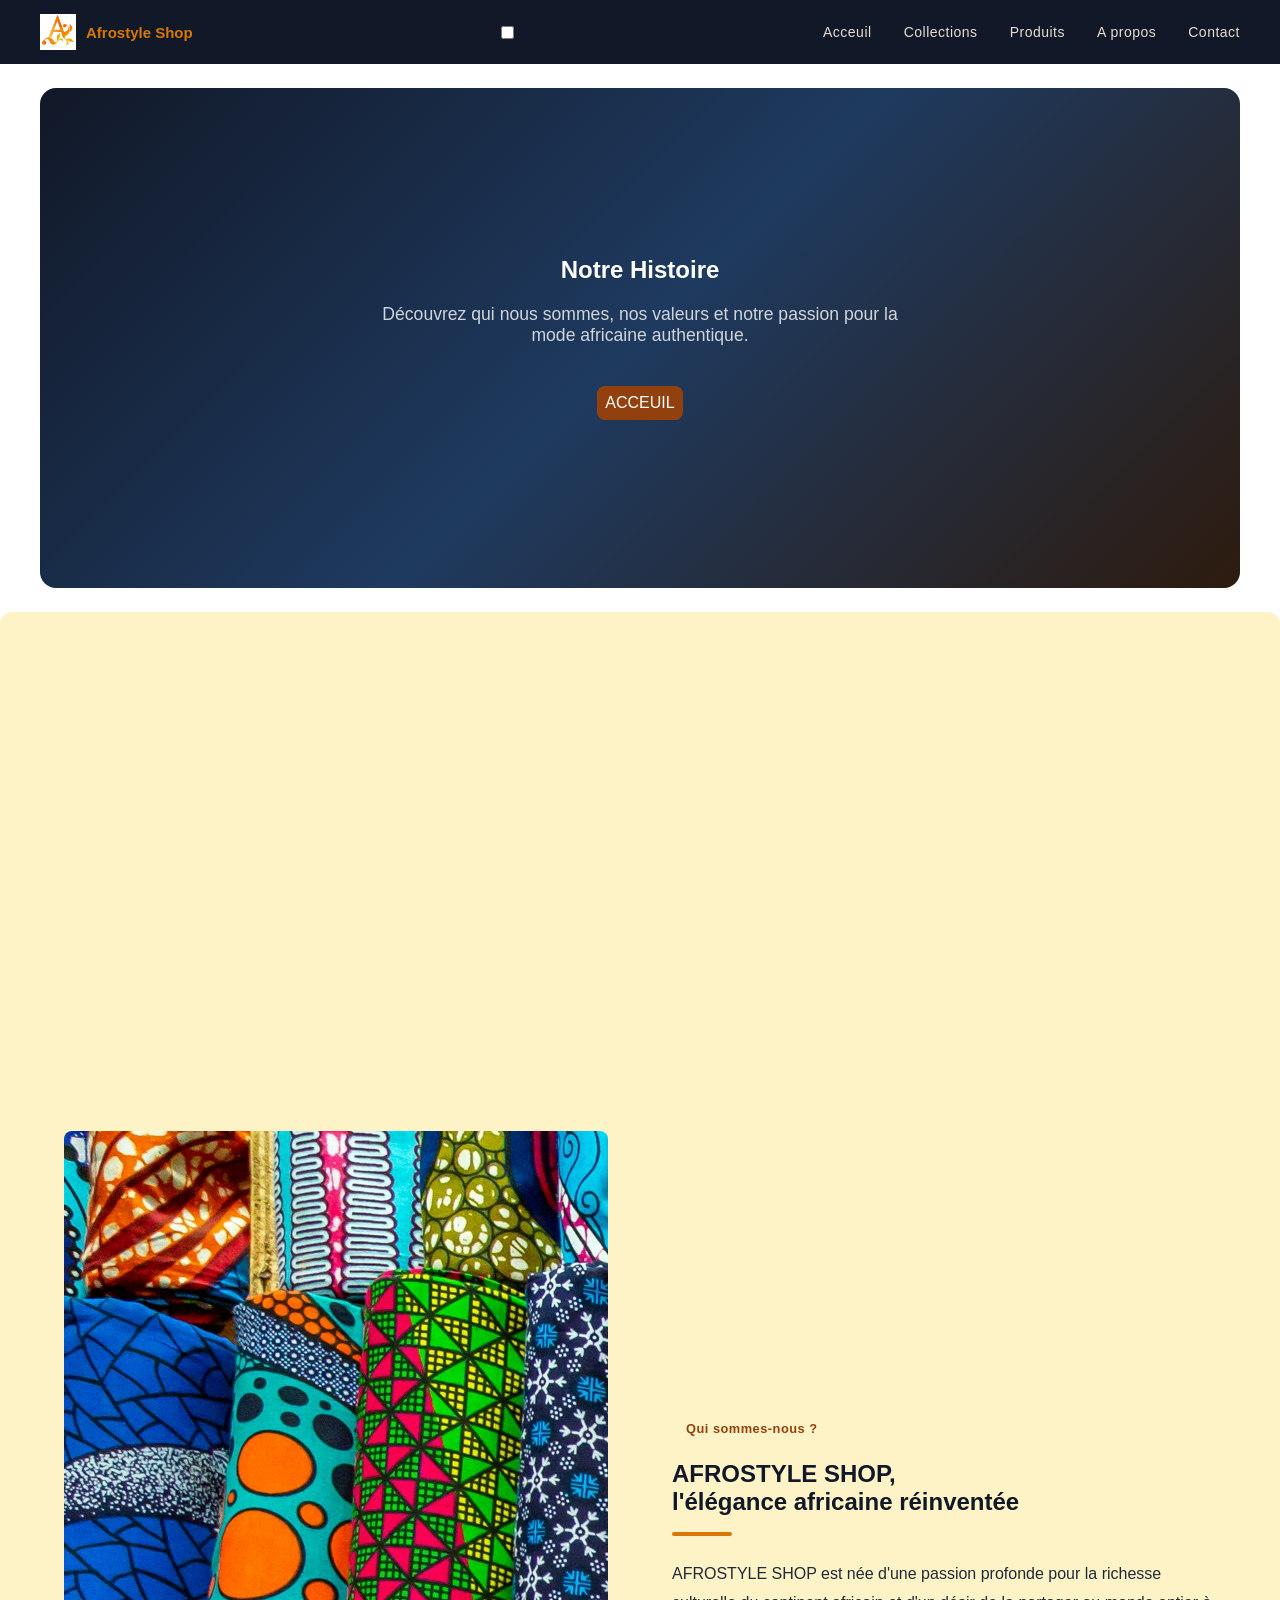
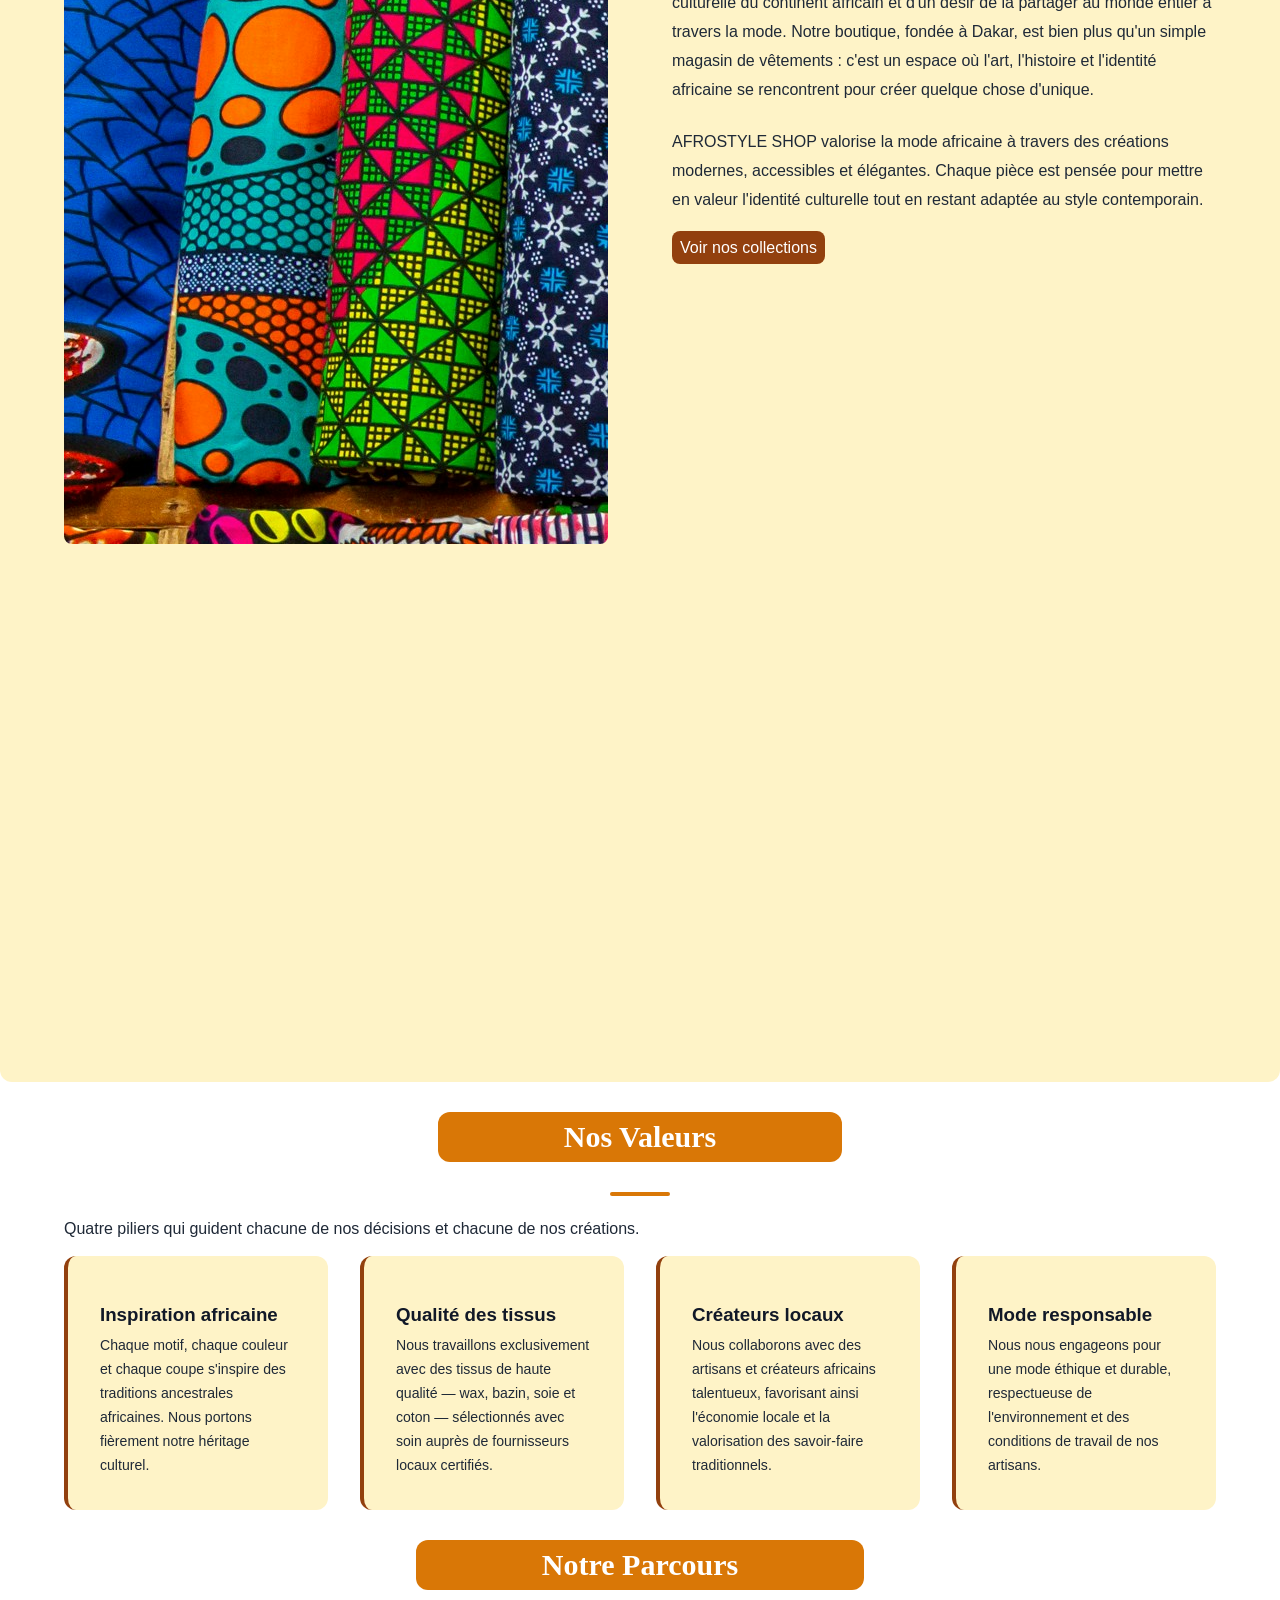
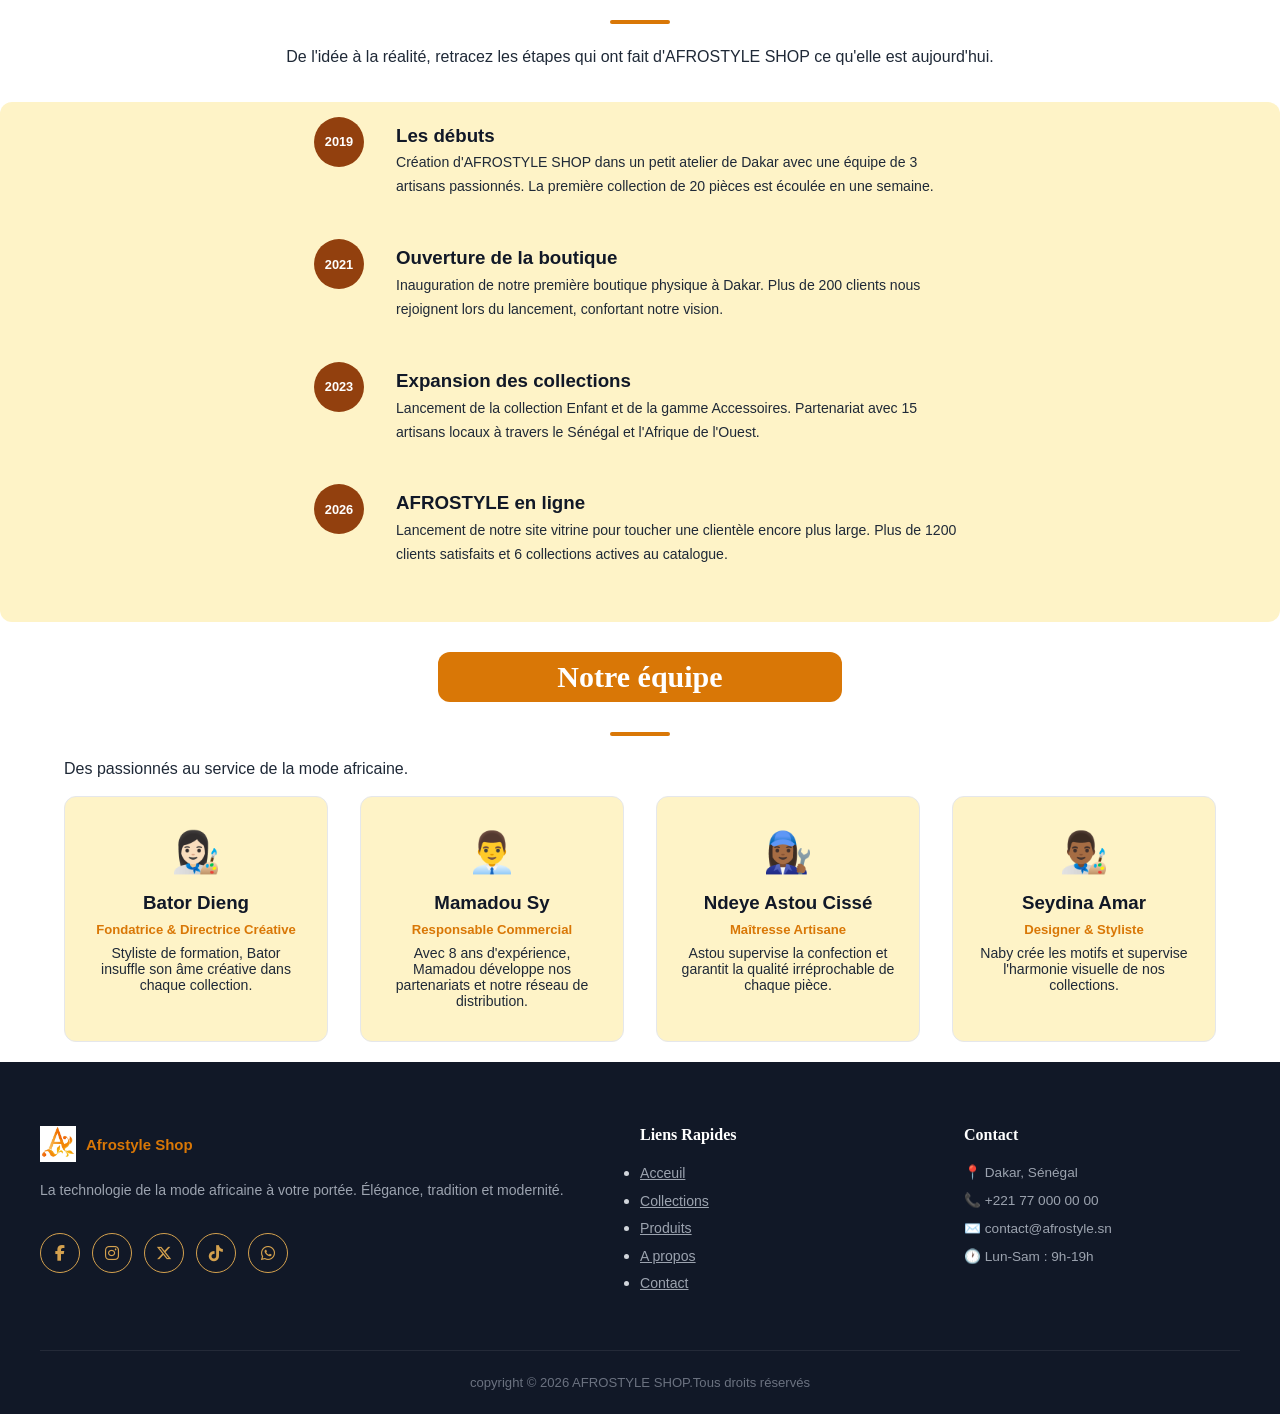
==== commit 82a345c6: "j'ai modifié sur html" ====
--- a/about.html
+++ b/about.html
@@ -88,7 +88,7 @@
             <div class="valeurs-grid">
 
                 <div class="valeur-card">
-                    <div class="valeur-icon">🌍</div>
+                    <div class="valeur-icon"></div>
                     <h3>Inspiration africaine</h3>
                     <p>
                         Chaque motif, chaque couleur et chaque coupe s'inspire des traditions
@@ -97,7 +97,7 @@
                 </div>
 
                 <div class="valeur-card">
-                    <div class="valeur-icon">✂️</div>
+                    <div class="valeur-icon"></div>
                     <h3>Qualité des tissus</h3>
                     <p>
                         Nous travaillons exclusivement avec des tissus de haute qualité —
@@ -106,7 +106,7 @@
                 </div>
 
                 <div class="valeur-card">
-                    <div class="valeur-icon">🤝</div>
+                    <div class="valeur-icon"></div>
                     <h3>Créateurs locaux</h3>
                     <p>
                         Nous collaborons avec des artisans et créateurs africains talentueux,
@@ -117,7 +117,7 @@
 
 
                 <div class="valeur-card">
-                    <div class="valeur-icon">🌱</div>
+                    <div class="valeur-icon"></div>
                     <h3>Mode responsable</h3>
                     <p>
                         Nous nous engageons pour une mode éthique et durable,
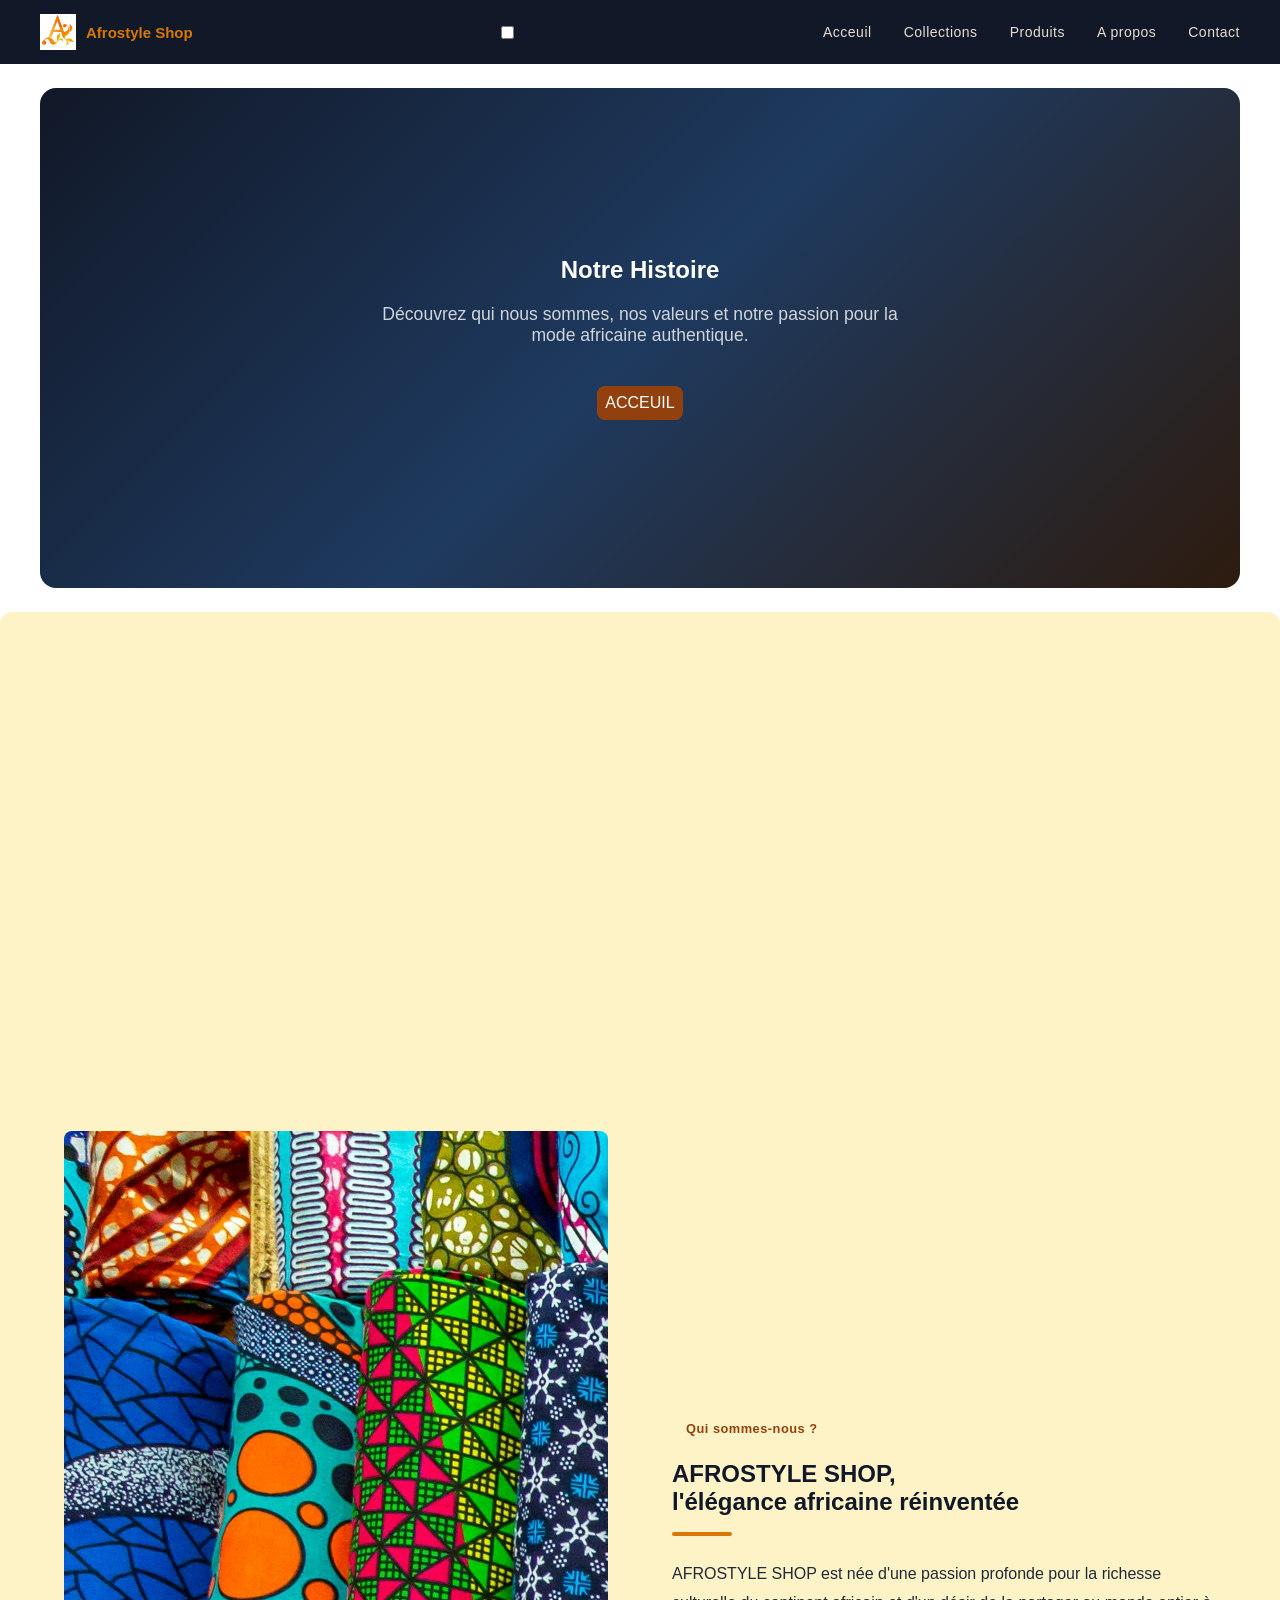
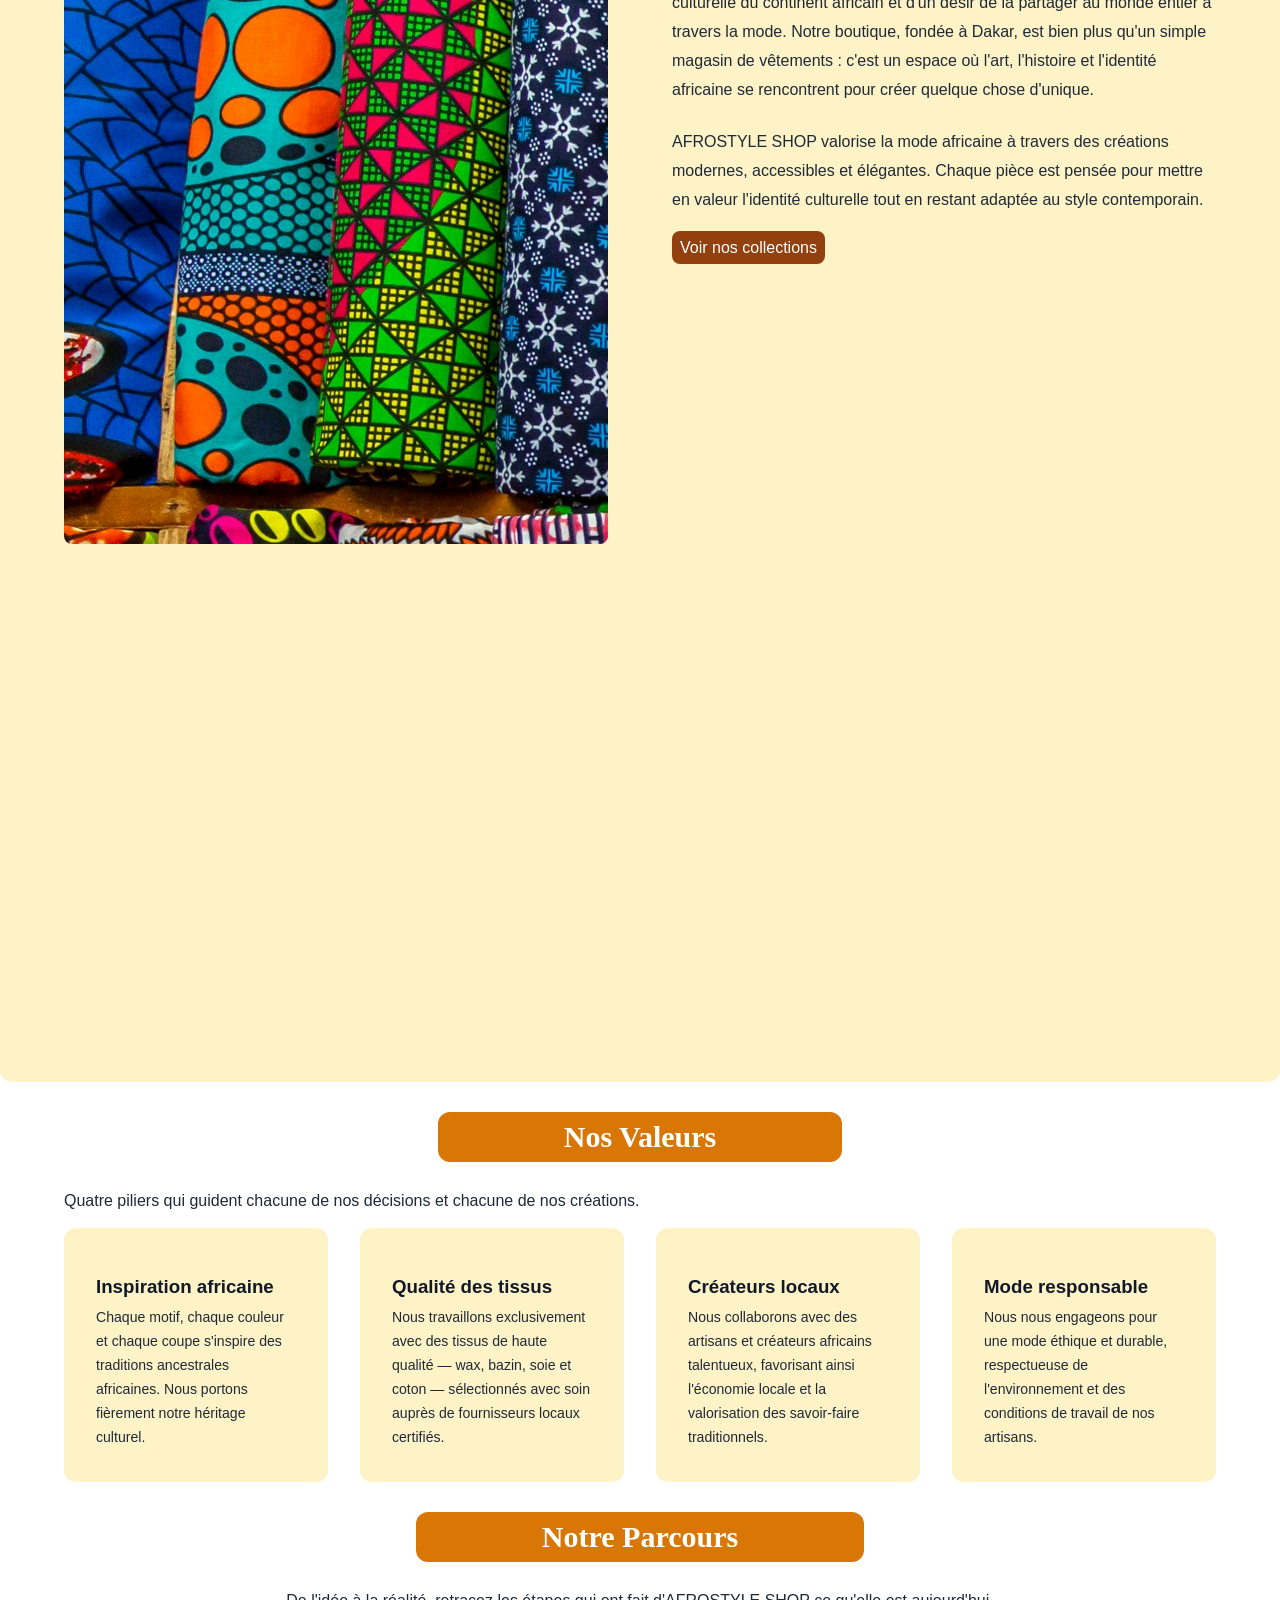
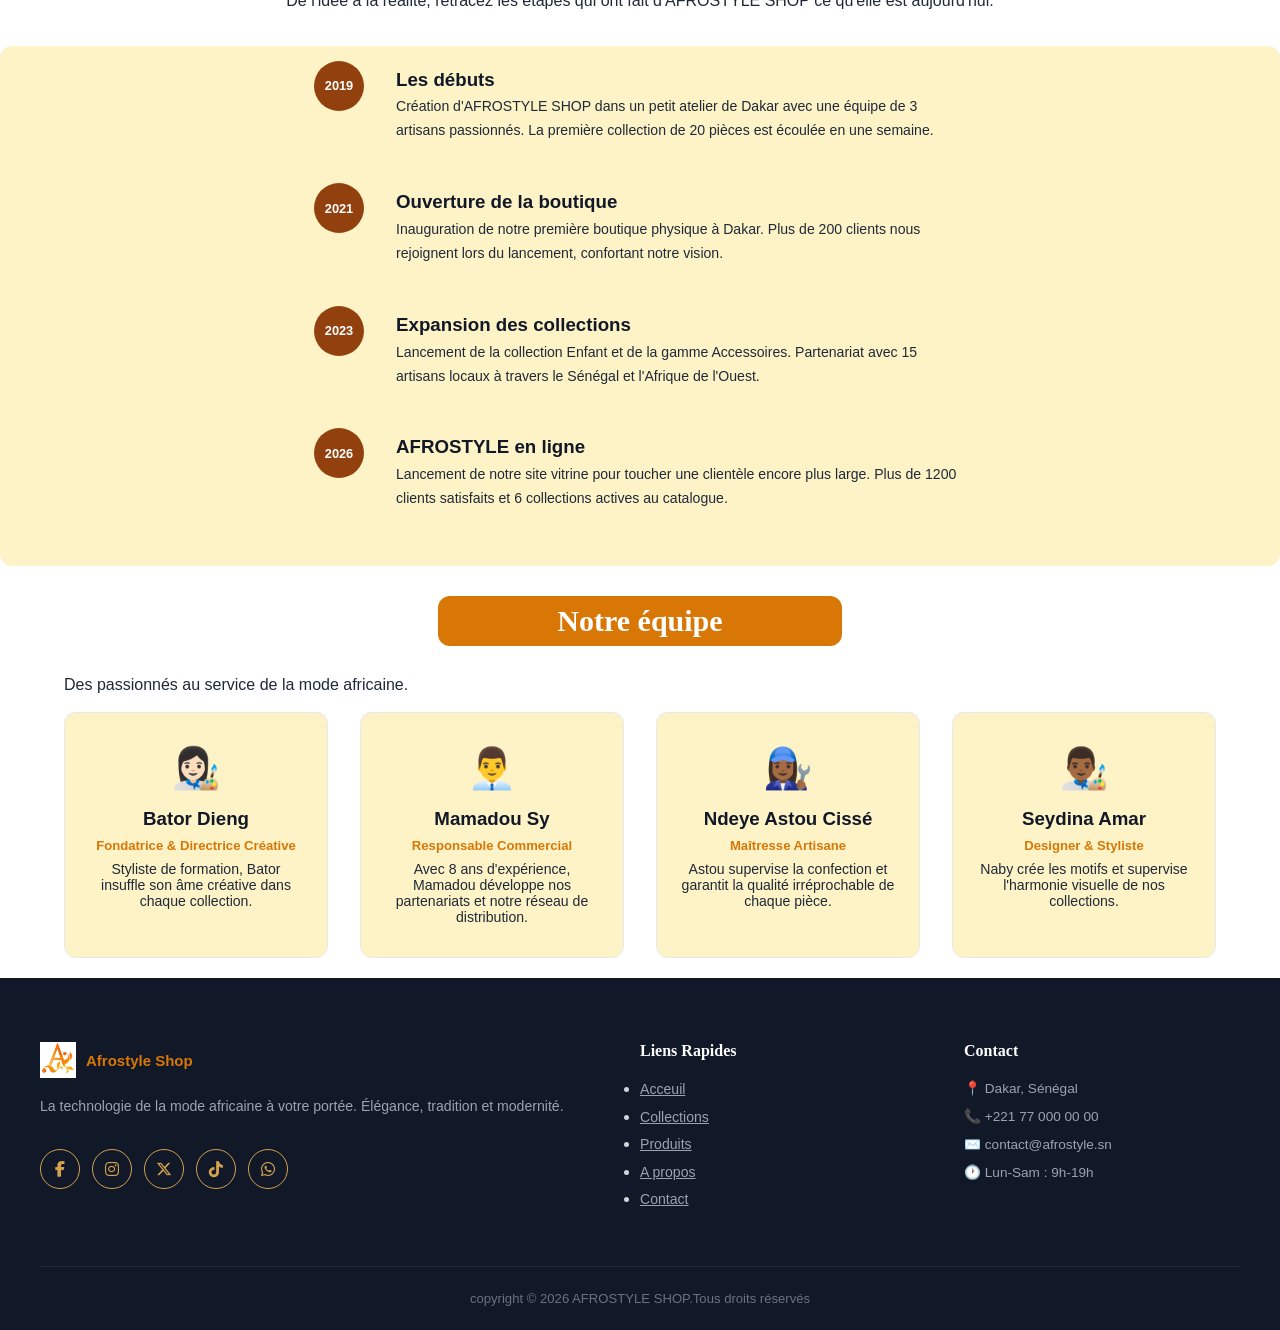
==== commit 6f74226c: "j'ai fait des modifications" ====
--- a/about.html
+++ b/about.html
@@ -80,7 +80,7 @@
     <section class="section">
         <div class="container">
             <h2 class="titre">Nos Valeurs</h2>
-            <div class="divider"></div>
+            
             <p class="section-subtitle">Quatre piliers qui guident chacune de nos décisions et chacune de nos créations.
             </p><br>
 
@@ -129,7 +129,7 @@
         </div>
         <!-- PARCOURS -->
         <h2 class="titre">Notre Parcours</h2>
-        <div class="divider"></div>
+        
         <p style="text-align: center;">De l'idée à la réalité, retracez les étapes qui ont fait d'AFROSTYLE SHOP ce
             qu'elle est aujourd'hui.</p><br><br>
         <section class="section" style="background:#FEF3C7;border-radius: 12px;;">
@@ -192,7 +192,7 @@
         <section class="section">
             <div class="container">
                 <h2 class="titre">Notre équipe</h2>
-                <div class="divider"></div>
+                
                 <p class="section-subtitle">Des passionnés au service de la mode africaine.</p> <br>
 
                 <div class="avantages-grid" style="background:transparent;">
--- a/style.css
+++ b/style.css
@@ -554,7 +554,7 @@
   background: #FEF3C7;
   border-radius: 12px;
   padding: 2rem;
-  border-left: 4px solid #92400E;
+  
   transition: 0.3s ease;
 }
 
